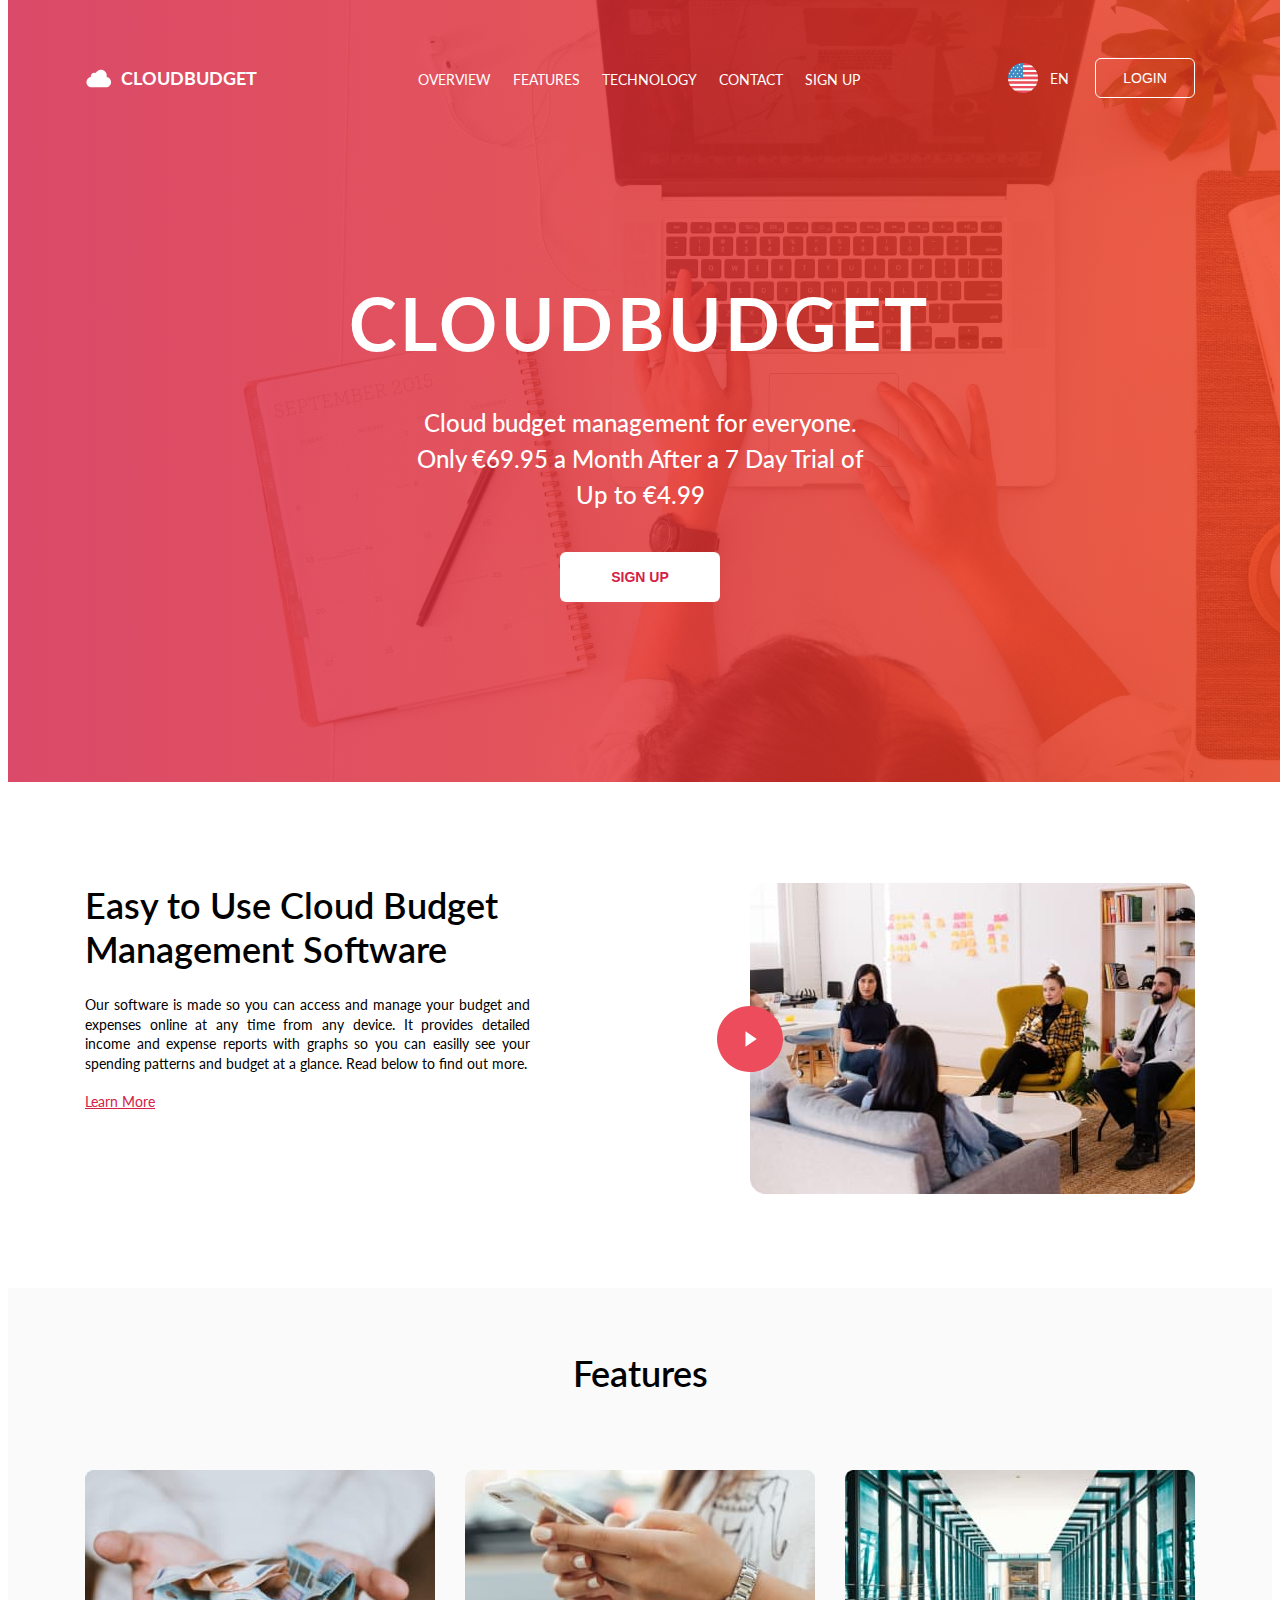
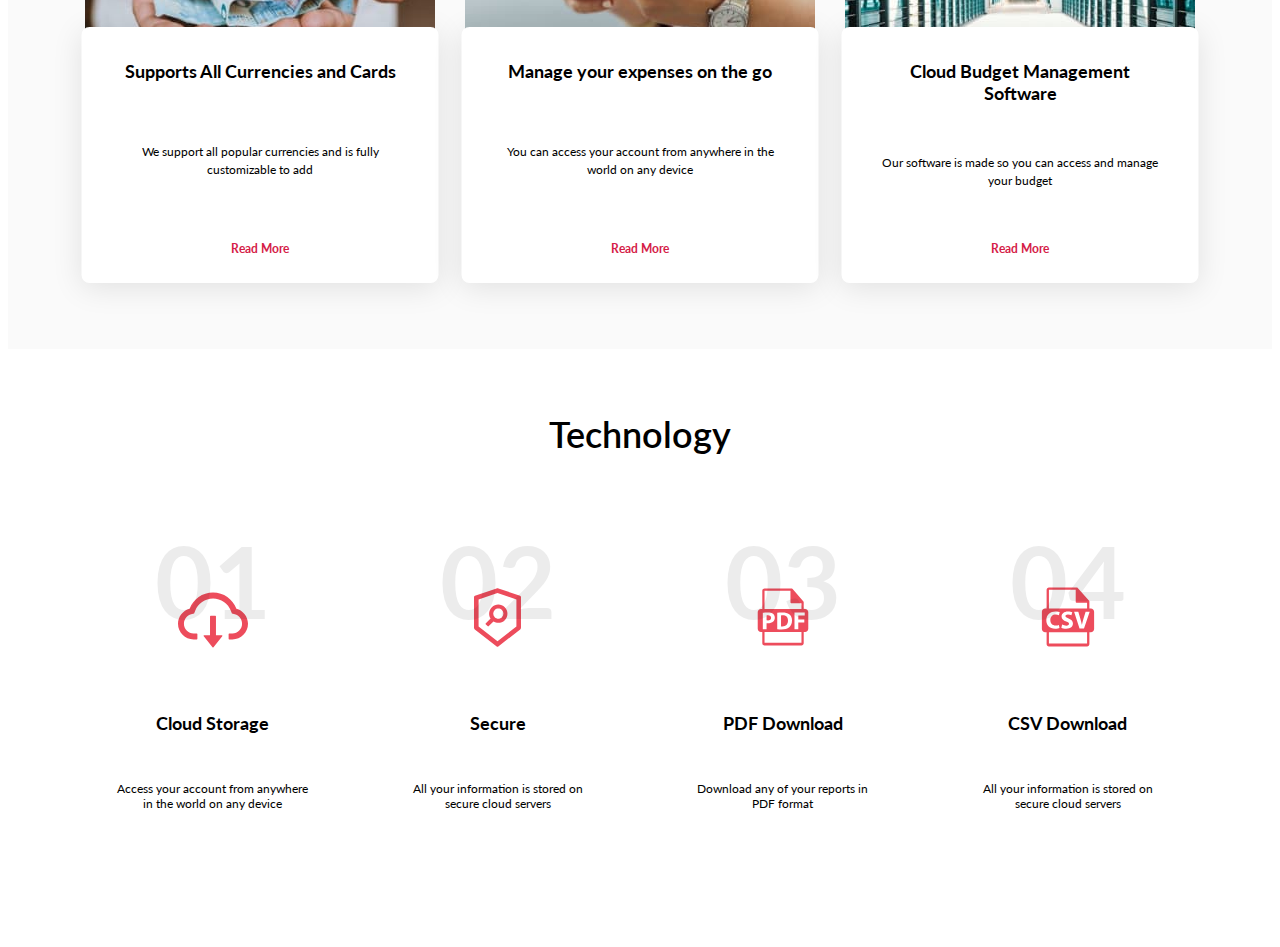
==== index.html @ c42471eb "Made a  mark up for the section "Technology"" ====
<!DOCTYPE html>
<html lang="en">
  <head>
    <meta charset="UTF-8" />
    <meta name="viewport" content="width=device-width, initial-scale=1.0" />
    <title>CloudBudget</title>
    <link
      rel="stylesheet"
      href="https://cdnjs.cloudflare.com/ajax/libs/modern-normalize/2.0.0/modern-normalize.min.css"
      integrity="sha512-4xo8blKMVCiXpTaLzQSLSw3KFOVPWhm/TRtuPVc4WG6kUgjH6J03IBuG7JZPkcWMxJ5huwaBpOpnwYElP/m6wg=="
      crossorigin="anonymous"
      referrerpolicy="no-referrer"
    />
    <link rel="preconnect" href="https://fonts.googleapis.com" />
    <link rel="preconnect" href="https://fonts.gstatic.com" crossorigin />
    <link
      href="https://fonts.googleapis.com/css2?family=Lato:wght@400;700&display=swap"
      rel="stylesheet"
    />
    <link rel="stylesheet" href="./main.css" />
  </head>
  <body>
    <header>
      <div class="container">
        <nav class="header-nav">
          <a class="header-logo" href="./index.html">
            <svg class="logo-icon">
              <use href="./img/icons.svg#icon-logo"></use>
            </svg>
            CloudBudget
          </a>
          <ul class="nav-list list">
            <li class="nav-item"><a class="nav-link" href="">overview </a></li>
            <li class="nav-item"><a class="nav-link" href="">features </a></li>
            <li class="nav-item"><a class="nav-link" href="">technology</a></li>
            <li class="nav-item"><a class="nav-link" href="">contact </a></li>
            <li class="nav-item"><a class="nav-link" href="">sign up </a></li>
          </ul>
        </nav>
        <div class="switch-lang">
          <svg class="switch-lang-icon">
            <use href="./img/icons.svg#icon-usa"></use>
          </svg>
          EN
        </div>
        <button class="login-btn" type="button">login</button>
      </div>
    </header>
    <main>
      <section class="hero">
        <div class="container">
          <h1 class="hero-title">CloudBudget</h1>
          <p class="hero-text">
            Cloud budget management for everyone. Only €69.95 a Month After a 7
            Day Trial of Up to €4.99
          </p>
          <button class="hero-btn" type="button">Sign Up</button>
        </div>
        <div class="bg-box"></div>
      </section>
      <section class="about">
        <div class="container">
          <div class="about-info-wrapper">
            <h2 class="section-title">
              Easy to Use Cloud Budget Management Software
            </h2>
            <p class="about-text">
              Our software is made so you can access and manage your budget and
              expenses online at any time from any device. It provides detailed
              income and expense reports with graphs so you can easilly see your
              spending patterns and budget at a glance. Read below to find out
              more.
            </p>
            <a class="about-link" href="">Learn More</a>
          </div>
          <span class="about-video-wrapper">
            <svg class="about-icon">
              <use href="./img/icons.svg#icon-play"></use>
            </svg>
            <img
              class="about-img"
              src="./img/about-bg.jpg"
              alt="Video about us"
            />
          </span>
        </div>
      </section>
      <section class="features">
        <div class="container">
          <h2 class="section-title">Features</h2>
          <ul class="features-list list">
            <li class="features-card-1">
              <div class="features-info">
                <h3 class="features-card-title">
                  Supports All Currencies and Cards
                </h3>
                <p class="features-card-text">
                  We support all popular currencies and is fully customizable to
                  add
                </p>
                <a class="features-card-link" href="">Read More</a>
              </div>
            </li>
            <li class="features-card-2">
              <div class="features-info">
                <h3 class="features-card-title">
                  Manage your expenses on the go
                </h3>
                <p class="features-card-text">
                  You can access your account from anywhere in the world on any
                  device
                </p>
                <a class="features-card-link" href="">Read More</a>
              </div>
            </li>
            <li class="features-card-3">
              <div class="features-info">
                <h3 class="features-card-title">
                  Cloud Budget Management Software
                </h3>
                <p class="features-card-text">
                  Our software is made so you can access and manage your budget
                </p>
                <a class="features-card-link" href="">Read More</a>
              </div>
            </li>
          </ul>
        </div>
      </section>
      <section class="technology">
        <div class="container">
          <h2 class="section-title">Technology</h2>
          <ul class="technology-list list">
            <li class="technology-card">
              <span class="technology-icon-box">
                <svg class="technology-icon-1">
                  <use href="./img/icons.svg#icon-download"></use>
                </svg>
              </span>
              <h3 class="technology-card-title">Cloud Storage</h3>
              <p class="technology-card-text">
                Access your account from anywhere in the world on any device
              </p>
              <p class="technology-card-bg-text">01</p>
            </li>
            <li class="technology-card">
              <span class="technology-icon-box">
                <svg class="technology-icon-2">
                  <use href="./img/icons.svg#icon-security"></use>
                </svg>
              </span>
              <h3 class="technology-card-title">Secure</h3>
              <p class="technology-card-text">
                All your information is stored on secure cloud servers
              </p>
              <p class="technology-card-bg-text">02</p>
            </li>
            <li class="technology-card">
              <span class="technology-icon-box">
                <svg class="technology-icon-3">
                  <use href="./img/icons.svg#icon-pdf"></use>
                </svg>
              </span>
              <h3 class="technology-card-title">PDF Download</h3>
              <p class="technology-card-text">
                Download any of your reports in PDF format
              </p>
              <p class="technology-card-bg-text">03</p>
            </li>
            <li class="technology-card">
              <span class="technology-icon-box">
                <svg class="technology-icon-4">
                  <use href="./img/icons.svg#icon-csv"></use>
                </svg>
              </span>
              <h3 class="technology-card-title">CSV Download</h3>
              <p class="technology-card-text">
                All your information is stored on secure cloud servers
              </p>
              <p class="technology-card-bg-text">04</p>
            </li>
          </ul>
        </div>
      </section>
    </main>
    <footer></footer>
  </body>
</html>
---- main.css ----
body {
    font-family: 'Lato', sans-serif;
    background-color: var(--white);
}

:root{
    --white: #fff;
    --black: #000;
    --orange: #EE3D1B;
    --pink: #D52047;
}
h1,h2,h3,h4,h5,h6,p{
    margin: 0;
    padding: 0;
}

img{
    display: block;
}

button{
    cursor: pointer;
}

.list{
    margin: 0;
    padding: 0;
    list-style: none;
}

.container{
    width: 1110px;
    margin: 0 auto;
}

.section-title{
    color: var(--black);
    font-size: 36px;
    font-weight: 600;
    line-height: normal;
}

/* HEADER */
header{
    padding: 50px 0;
    background-color: transparent;
}

header .container{
    display: flex;
    align-items: center;
} 

.header-nav{
    display: flex;
    align-items: center;
    margin-right: 113px;
    width: 100%;
}

.header-logo{
    display: flex;
    align-items: center;
    gap: 7px;
    color: var(--white);
    font-size: 18px;
    font-weight: 700;
    line-height: normal;
    text-transform: uppercase;
    text-decoration: none;
    margin-right: 161px;
}

.logo-icon{
    width: 29px;
    height: 29px;
}

.nav-list{
    display: flex;
    gap: 22px;
}

.nav-link{
    color: var(--white);
    font-size: 14px;
    line-height: normal;
    text-transform: uppercase;
    text-decoration: none;
}

.switch-lang{
    display: flex;
    align-items: center;
    gap: 11px;
    margin-right: 26px;
    color: var(--white);
    font-size: 14px;
    text-transform: uppercase;
}

.switch-lang-icon{
    width: 32px;
    height: 32px;
}

.login-btn{
    min-width: 100px;
    height: 40px;
    background-color: transparent;
    border-radius: 6px;
    border: 1px solid var(--white);
    outline: none;

    color: var(--white);
    text-align: center;
    font-size: 14px;
    text-transform: uppercase;
}

/* HERO */

.hero{
    padding: 132px 0 187px;
    color: var(--white);
    text-align: center;
}

.bg-box{
    position: absolute;
    top: 0;
    z-index: -1;
    width: 100%;
    height: 782px;
    background-image:linear-gradient(90deg, rgba(213, 32, 71, 0.80) 0%, rgba(238, 61, 27, 0.80) 100%), url("./img/hero-bg.jpg");
    background-size: cover;
    background-repeat: no-repeat;  
    background-position: left; 
}

.hero .container{
    display: flex;
    flex-direction: column;
    align-items: center;
    gap: 39px;
}

.hero-title{
    font-size: 72px;
    font-style: normal;
    font-weight: 700;
    line-height: normal;
    letter-spacing: 0.054em;
    text-transform: uppercase;
}

.hero-text{
    font-size: 24px;
    font-weight: 500;
    line-height: 150%;
    max-width: 450px;
}

.hero-btn{
    width: 160px;
    height: 50px;
    background-color: var(--white);
    border: 1px solid transparent;
    border-radius: 6px;

    color: var(--pink);
    font-size: 14px;
    font-weight: 600;
    line-height: normal;
    text-transform: uppercase;
}
/* HERO */

/* ABOUT US */
.about{
    padding: 94px 0;
}

.about .container{
    display: flex;
    gap: 125px;
}

.about .section-title{
    margin-bottom: 24px;
}

.about-text{
    color: #000;
    text-align: justify;
    font-size: 14px;
    line-height: 140%;
    max-width: 445px;
    margin-bottom: 18px;
}

.about-link{
    color: var(--pink);
    font-size: 14px;
    line-height: 140%;
}

.about-video-wrapper{
    position: relative;
}

.about-icon{
    position: absolute;
    top: 50%;
    transform: translate(-50%, -50%);
    width: 66px;
    height: 66px;
}

.about-img{
    border-radius: 15px;
    width: 445px;
    height: 311px;
}
/* ABOUT US */

/* FEATURES */
.features{
    padding: 63px 0 229px;
    background-color: #FAFAFA;
    text-align: center;
    color: var(--black);
}

.features .section-title{
    margin-bottom: 75px;
}

.features-list{
    display: flex;
    justify-content: space-between;
    gap: 30px;
}

.features-list li{
    position: relative;
    width: 350px;
    height: 250px;
    border-radius: 8px;
    background-repeat: no-repeat;
    background-size: cover;
    background-position: center;
}

.features-card-1{
    background-image: url("./img/features-1.jpg");
}
.features-card-2 {
    background-image: url("./img/features-2.jpg");
}
.features-card-3 {
    background-image: url("./img/features-3.jpg");
}

.features-info{
    position: absolute;
    top: 157px;
    left: 50%;
    display: flex;
    flex-direction: column;
    justify-content: space-between;
    width: 293px;
    height: 198px;
    padding: 33px 32px 25px;

    transform: translateX(-50%);
    border-radius: 8px;
    background-color: #FFF;
    box-shadow: 0px 5px 30px 0px rgba(0, 0, 0, 0.10);
}

.features-card-title{
    font-size: 18px;
    font-weight: 700;
    line-height: normal;
}

.features-card-text{
    font-size: 12px;
    line-height: 150%;
}

.features-card-link{
    color: var(--pink);
    font-size: 12px;
    font-weight: 700;
    line-height: 150%;
    text-decoration: none;
}
/* FEATURES */

/* TECHNOLOGY */
.technology{
    padding: 63px 0 104px;
    text-align: center;
    color: var(--black);
}

.technology .section-title{
    margin-bottom: 64px;
}

.technology-list{
    display: flex;
    justify-content: space-between;
    gap: 30px;
}

.technology-card{
    position: relative;
    display: flex;
    flex-direction: column;
    justify-content: space-between;
    align-items: center;
    width: 255px;
    height: 226px;
    padding: 65px 0 24px;
}

.technology-icon-box{
    position: relative;
    width: 80px;
    height: 80px;
}

.technology-icon-1{
    position: absolute;
    top: -5px;
    left: 50%;
    transform: translateX(-50%);
    width: 80px;
    height: 80px;
}

.technology-icon-2 {
    width: 65px;
    height: 65px;
}
.technology-icon-3 {
    position: absolute;
    top: -5px;
    left: 50%;
    transform: translateX(-50%);
    width: 74px;
    height: 74px;
}

.technology-icon-4 {
    width: 60px;
    height: 65px;
}

.technology-card-title{
    font-size: 18px;
    font-weight: 700;
    line-height: normal;
}

.technology-card-text{
    font-size: 12px;
    line-height: normal;
    max-width: 191px;
}

.technology-card-bg-text{
    position: absolute;
    top: 0;
    color: rgba(16, 16, 16, 0.08);
    font-size: 100px;
    font-weight: 700;
    line-height: normal;
}
/* TECHNOLOGY */
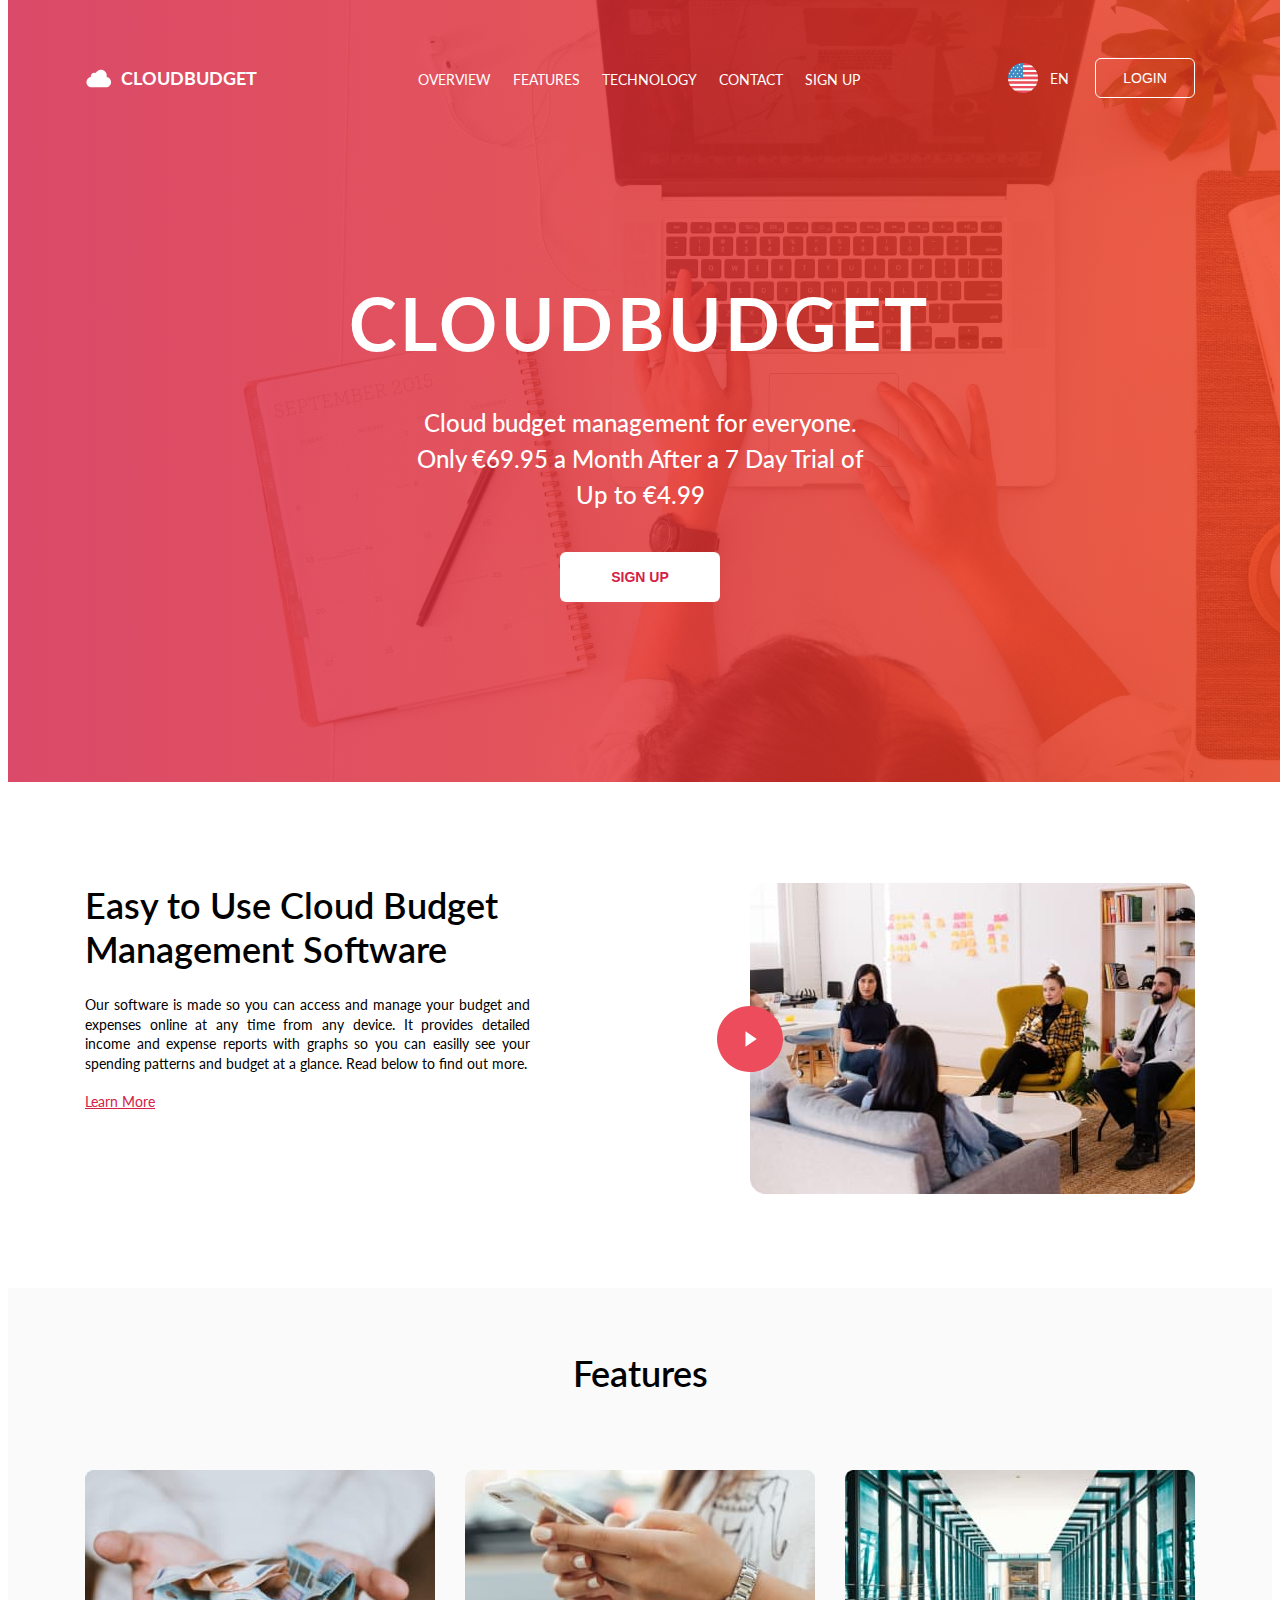
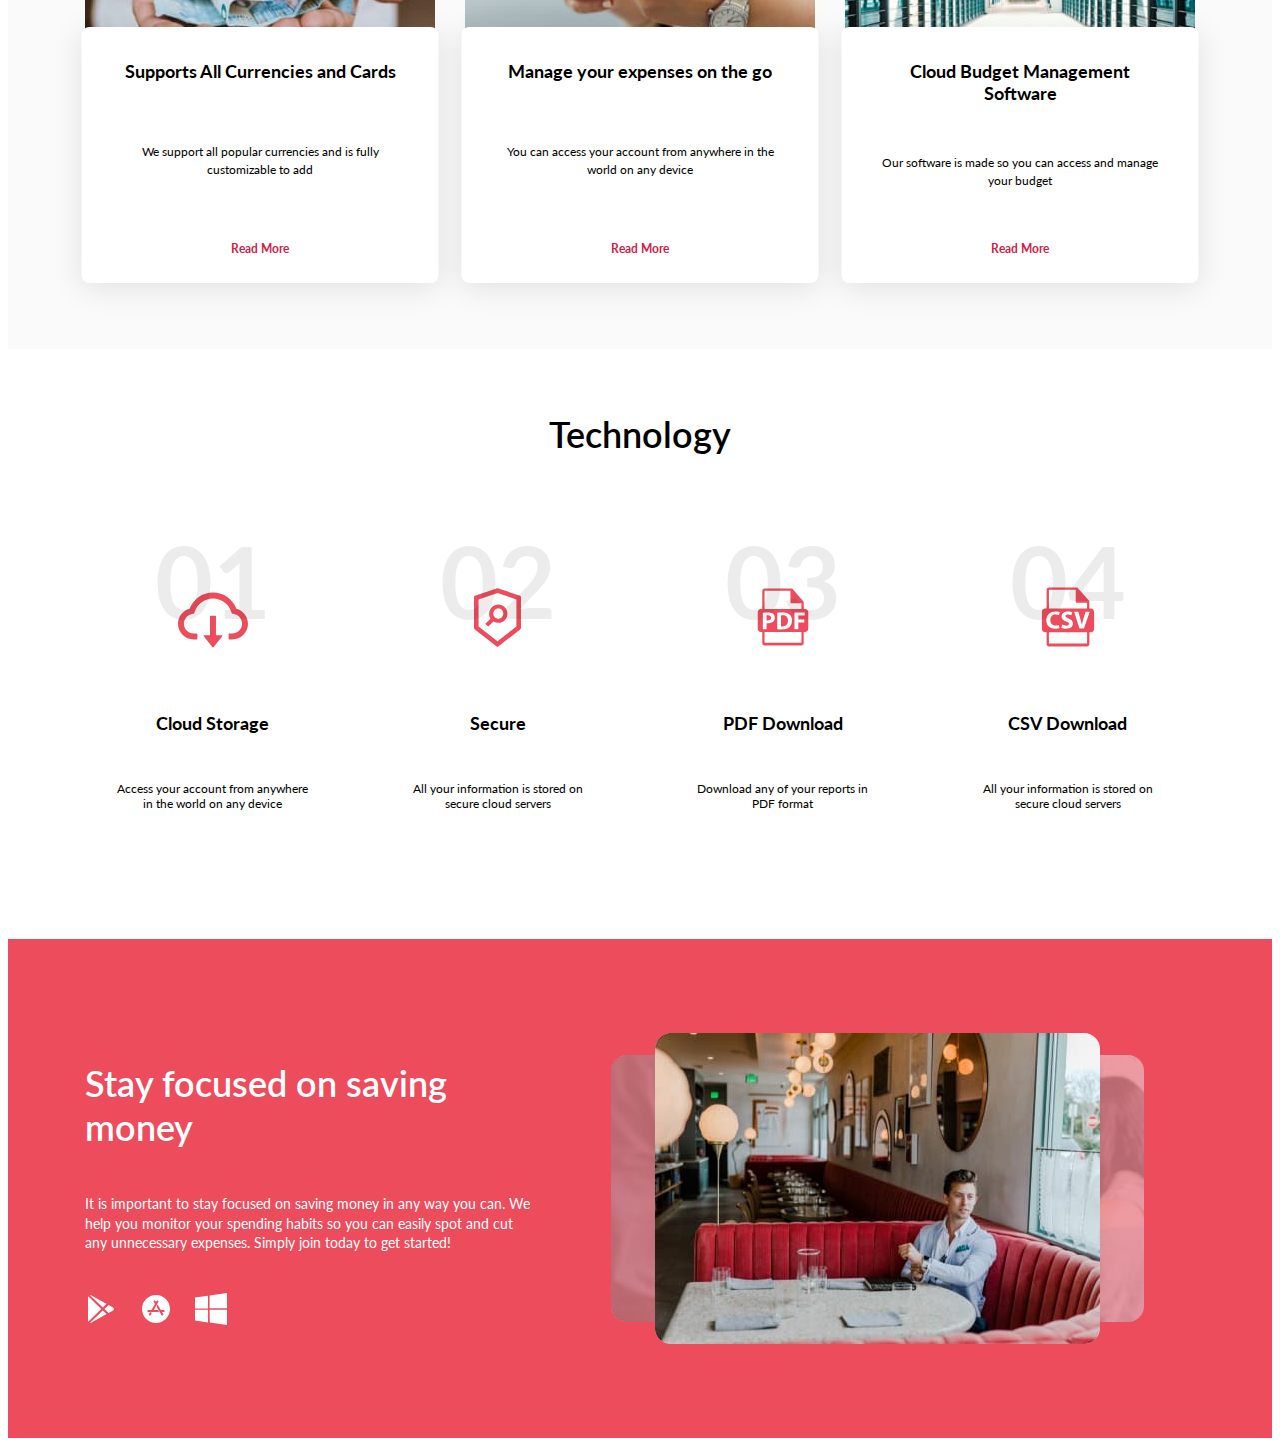
==== commit 90f4fdbf: "Made a mark up for the section "App"" ====
--- a/index.html
+++ b/index.html
@@ -182,6 +182,48 @@
           </ul>
         </div>
       </section>
+      <section class="app">
+        <div class="container">
+          <div class="app-info">
+            <h2 class="section-title">Stay focused on saving money</h2>
+            <p class="app-text">
+              It is important to stay focused on saving money in any way you
+              can. We help you monitor your spending habits so you can easily
+              spot and cut any unnecessary expenses. Simply join today to get
+              started!
+            </p>
+            <ul class="app-list list">
+              <li>
+                <a href="">
+                  <svg class="app-icon">
+                    <use href="./img/icons.svg#icon-playstore"></use>
+                  </svg>
+                </a>
+              </li>
+              <li>
+                <a href="">
+                  <svg class="app-icon">
+                    <use href="./img/icons.svg#icon-appstore"></use>
+                  </svg>
+                </a>
+              </li>
+              <li>
+                <a href="">
+                  <svg class="app-icon">
+                    <use href="./img/icons.svg#icon-windows"></use>
+                  </svg>
+                </a>
+              </li>
+            </ul>
+          </div>
+          <div class="app-imgs-box">
+            <img class="app-img-left" src="./img/focused-left.jpg" alt="" />
+            <img class="app-img-main" src="./img/focused-main.jpg" alt="" />
+            <img class="app-img-right" src="./img/focused-right.jpg" alt="" />
+            <span class="app-bg-color"></span>
+          </div>
+        </div>
+      </section>
     </main>
     <footer></footer>
   </body>
--- a/main.css
+++ b/main.css
@@ -34,7 +34,7 @@
 }
 
 .section-title{
-    color: var(--black);
+    color: inherit;
     font-size: 36px;
     font-weight: 600;
     line-height: normal;
@@ -380,4 +380,72 @@
     font-weight: 700;
     line-height: normal;
 }
-/* TECHNOLOGY */+/* TECHNOLOGY */
+
+/* APP */
+.app{
+    padding: 94px 0;
+    background-color: #ed4c5c;
+    color: var(--white);
+}
+
+.app .container{
+    display: flex;
+    gap: 81px;
+}
+
+.app-info{
+    padding: 28px 0 16px;
+    max-width: 445px;
+}
+
+.app-text{
+    font-size: 14px;
+    line-height: 140%;
+    margin: 45px 0 40px;
+}
+
+.app-list{
+    display: flex;
+    gap: 23px;
+}
+
+.app-icon{
+    width: 32px;
+    height: 32px;
+}
+
+.app-imgs-box{
+    position: relative;
+    display: grid;
+    place-items: center;
+    min-width: 533px;
+    height: 311px;
+}
+
+.app-imgs-box img{
+    border-radius: 16px;
+}
+
+.app-img-main{
+    z-index: 2;
+}
+
+.app-img-right{
+    position: absolute;
+    right: 0;
+}
+
+.app-img-left{
+    position: absolute;
+    left: 0;
+}
+
+.app-bg-color{
+    position: absolute;
+    width: 100%;
+    height: 100%;
+    background-color: rgba(237, 76, 92, 0.5);
+    z-index: 1;
+}
+/* APP */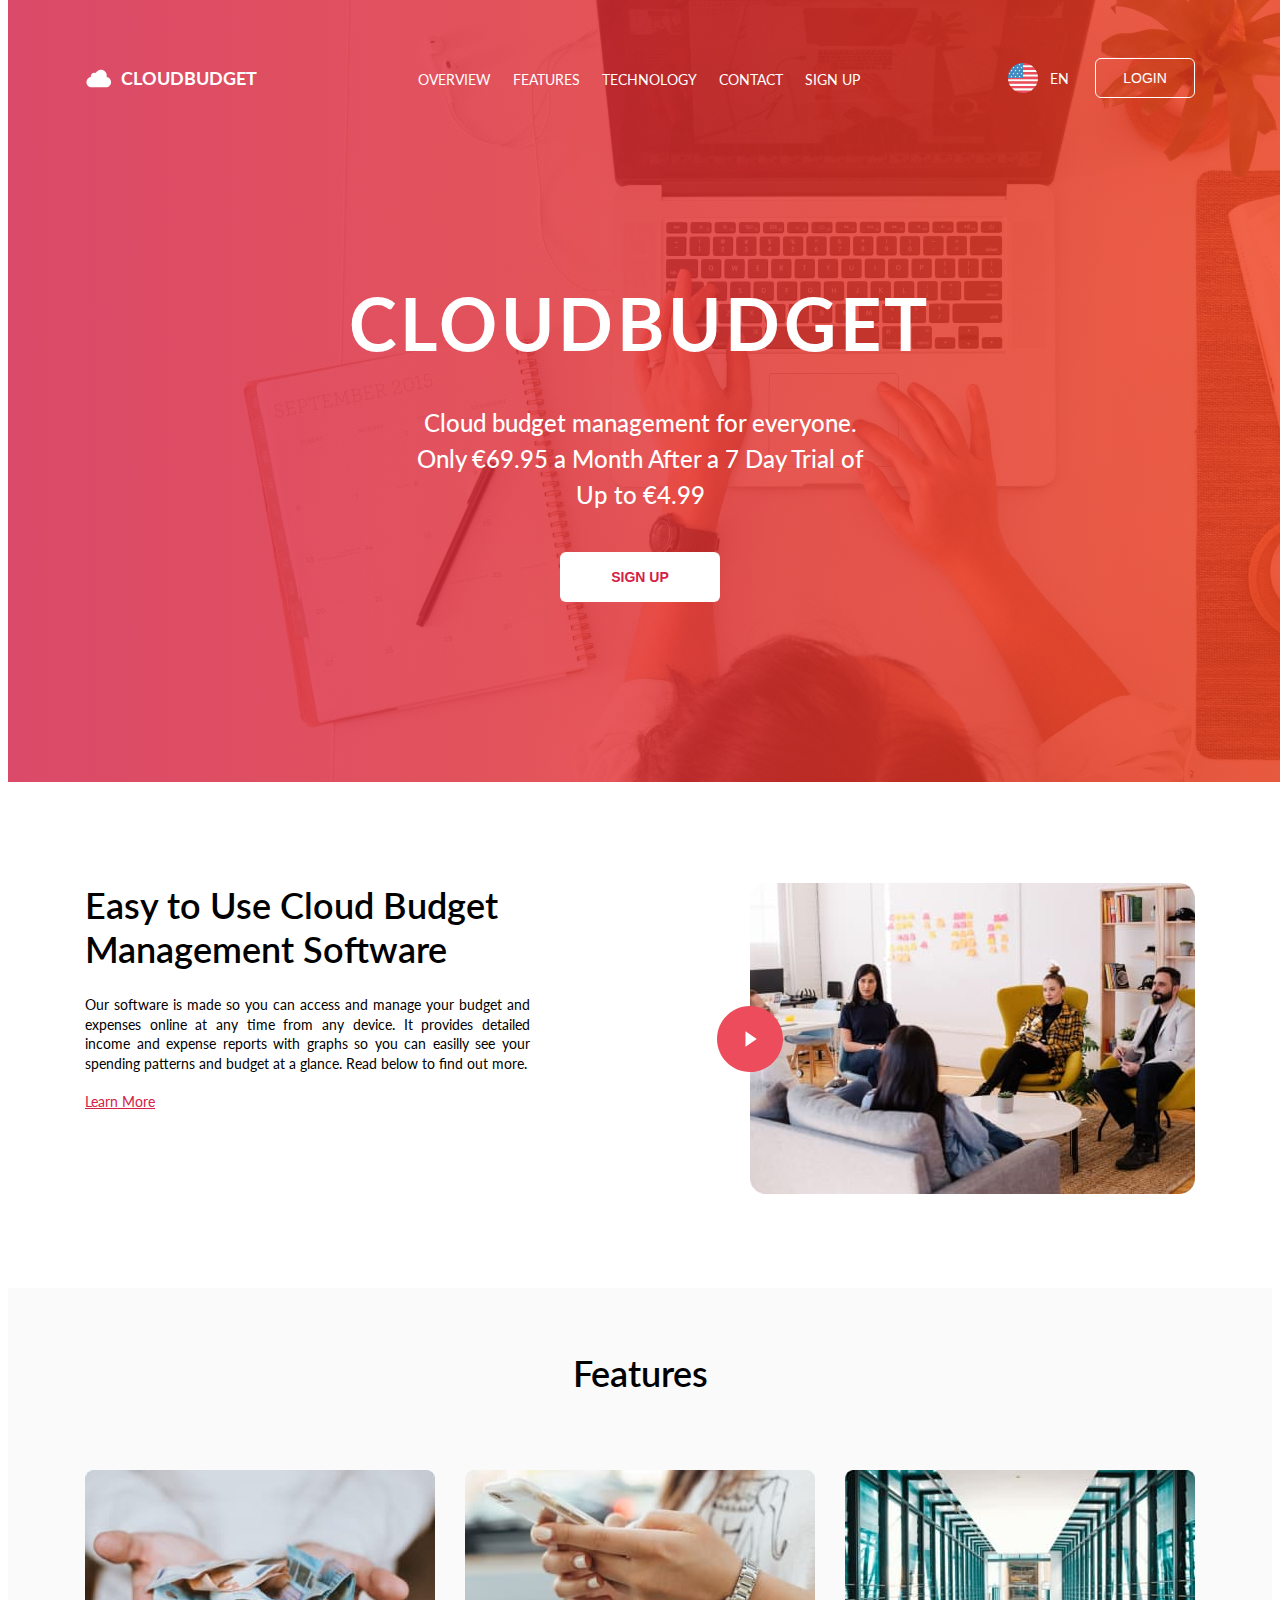
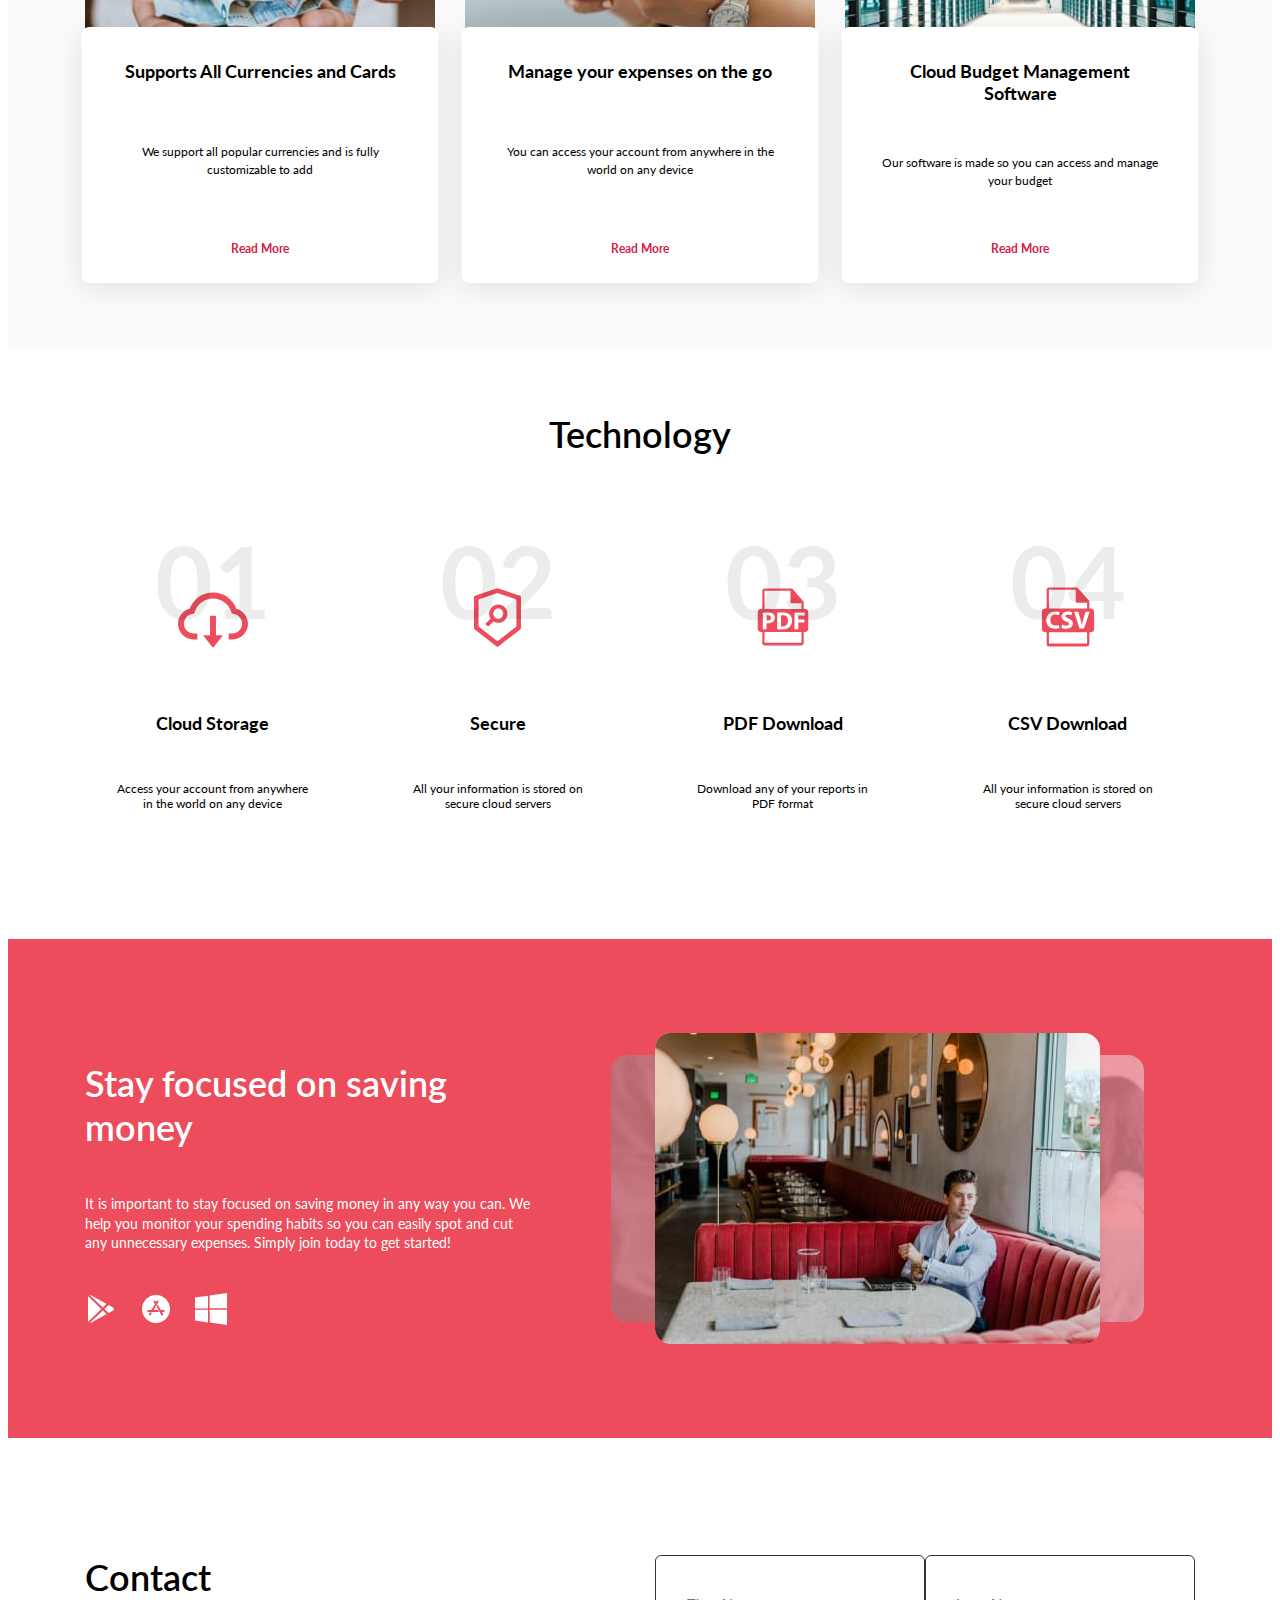
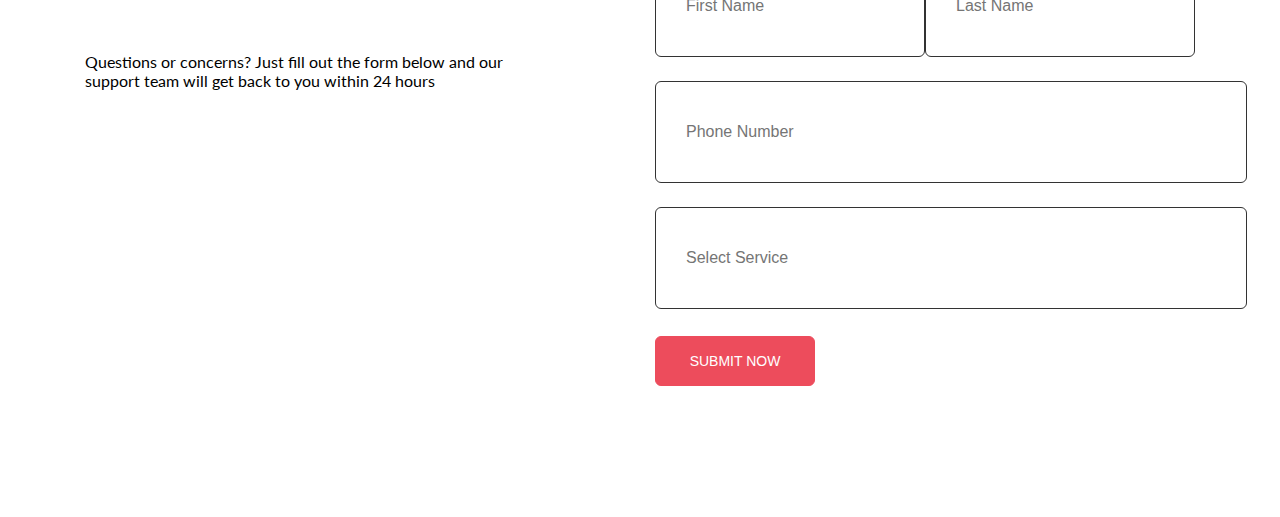
==== commit 27ab420d: "Made a mark up for the section "Contact us"" ====
--- a/index.html
+++ b/index.html
@@ -224,6 +224,46 @@
           </div>
         </div>
       </section>
+      <section class="contact">
+        <div class="container">
+          <div class="contact-wrapper">
+            <h2 class="section-title">Contact</h2>
+            <p class="contact-text">
+              Questions or concerns? Just fill out the form below and our
+              support team will get back to you within 24 hours
+            </p>
+          </div>
+          <form class="contact-form" action="">
+            <div class="form-full-name">
+              <input
+                class="form-first-name"
+                type="text"
+                name="user_first_name"
+                placeholder="First Name"
+              />
+              <input
+                class="form-last-name"
+                type="text"
+                name="user_last_name"
+                placeholder="Last Name"
+              />
+            </div>
+            <input
+              class="form-tel"
+              type="tel"
+              name="user_tel"
+              placeholder="Phone Number"
+            />
+            <input
+              class="form-service"
+              type="text"
+              name="user_service"
+              placeholder="Select Service"
+            />
+            <button class="form-btn" type="submit">submit now</button>
+          </form>
+        </div>
+      </section>
     </main>
     <footer></footer>
   </body>
--- a/main.css
+++ b/main.css
@@ -8,6 +8,7 @@
     --black: #000;
     --orange: #EE3D1B;
     --pink: #D52047;
+    --light-pink: #ED4C5C;
 }
 h1,h2,h3,h4,h5,h6,p{
     margin: 0;
@@ -385,7 +386,7 @@
 /* APP */
 .app{
     padding: 94px 0;
-    background-color: #ed4c5c;
+    background-color: var(--light-pink);
     color: var(--white);
 }
 
@@ -448,4 +449,72 @@
     background-color: rgba(237, 76, 92, 0.5);
     z-index: 1;
 }
-/* APP */+/* APP */
+
+/* CONTACT */
+.contact{
+    padding: 117px 0 123px;
+}
+
+.contact .container{
+    display: flex;
+    justify-content: space-between;
+}
+
+.contact .section-title{
+    margin-bottom: 53px;
+}
+
+.contact-wrapper{
+    max-width: 445px;
+}
+
+.contact-form{
+    width: 540px;
+}
+
+.contact-form input{
+    padding: 20px 20px 20px 30px;
+    border-radius: 6px;
+    border: 1px solid #333;
+    outline: none;
+
+    color: rgba(19, 39, 67, 0.90);
+    font-size: 16px;
+    line-height: normal;
+}
+
+.form-full-name{
+    display: flex;
+    justify-content: space-between;
+    margin-bottom: 24px;
+}
+
+.form-first-name, .form-last-name{
+    width: 255px;
+    height: 60px;
+}
+
+.form-tel, .form-service{
+    width: 100%;
+    height: 60px;
+    margin-bottom: 24px;
+}
+
+.form-service{
+    margin-bottom: 27px;
+}
+
+.form-btn{
+    width: 160px;
+    height: 50px;
+    border-radius: 6px;
+    border: 1.5px solid var(--light-pink);
+    background: var(--light-pink);
+
+    color: var(--white);
+    font-size: 14px;
+    line-height: normal;
+    text-transform: uppercase;
+}
+/* CONTACT */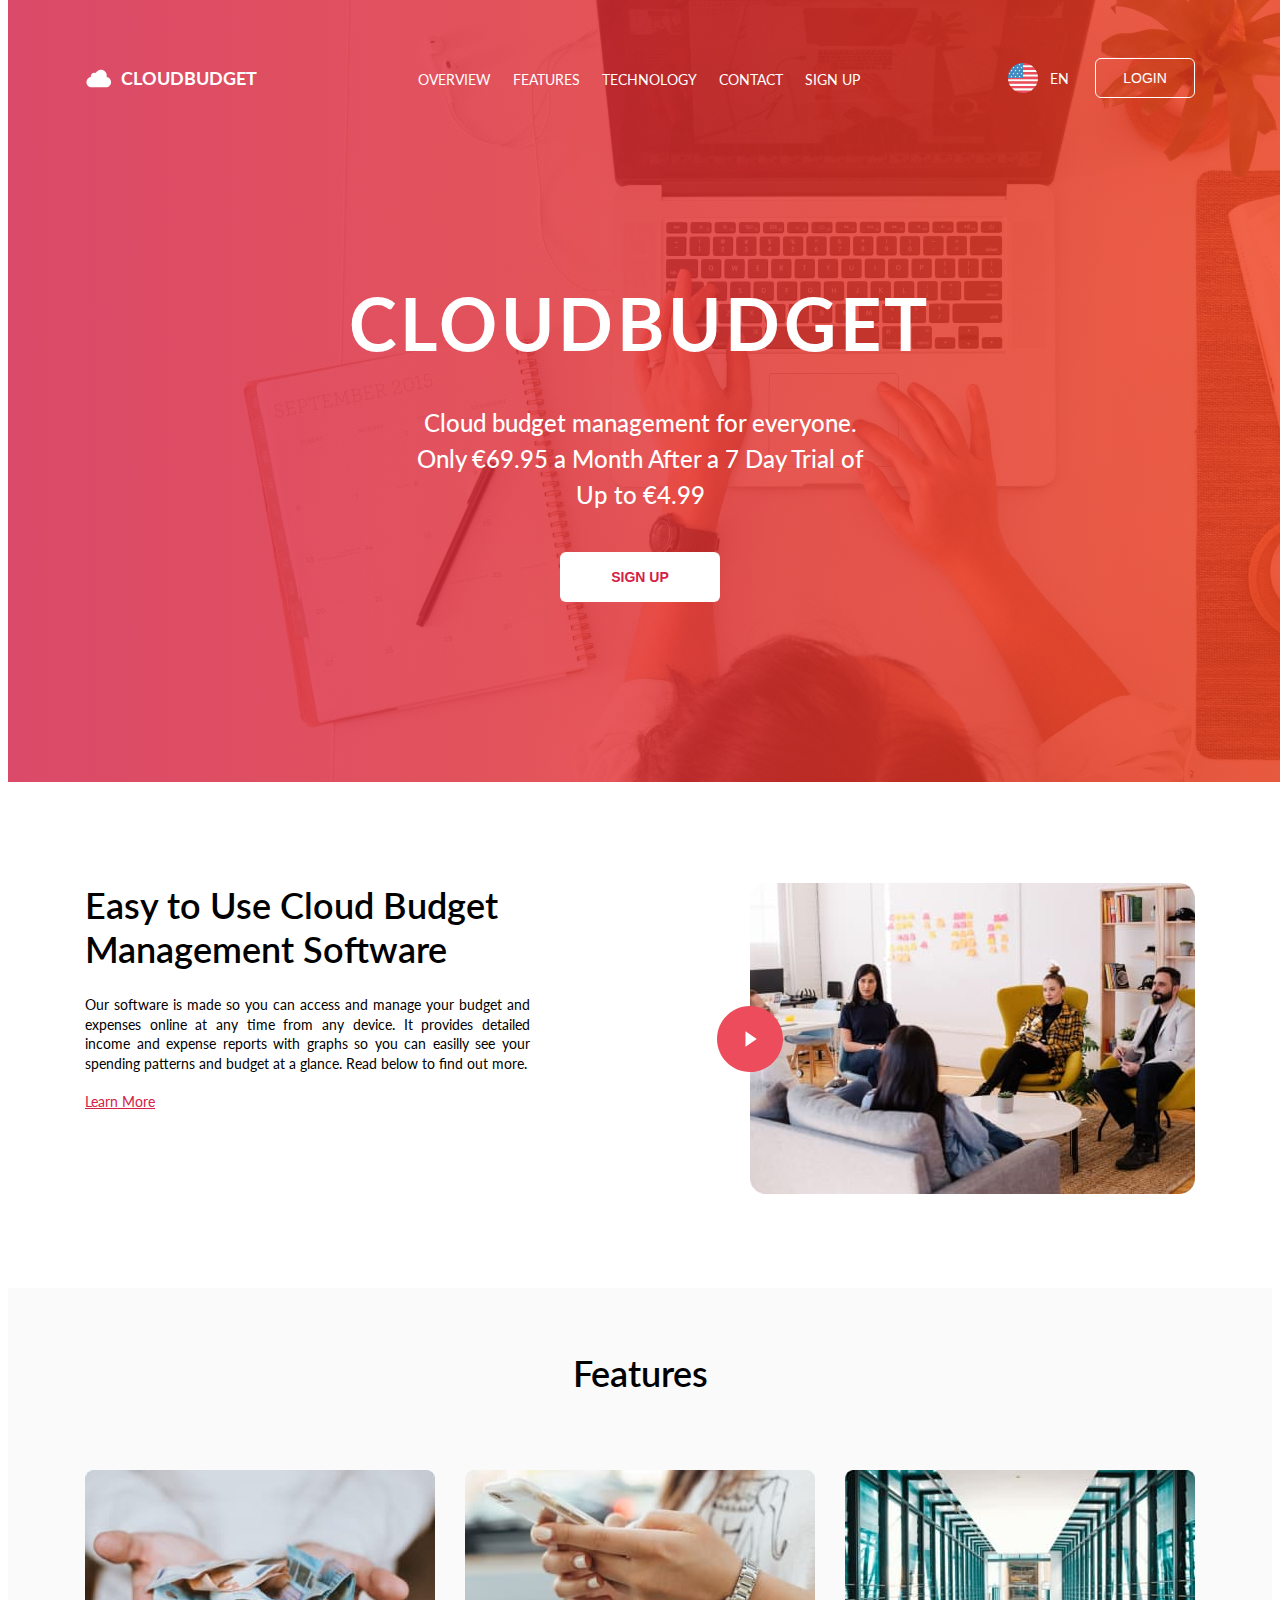
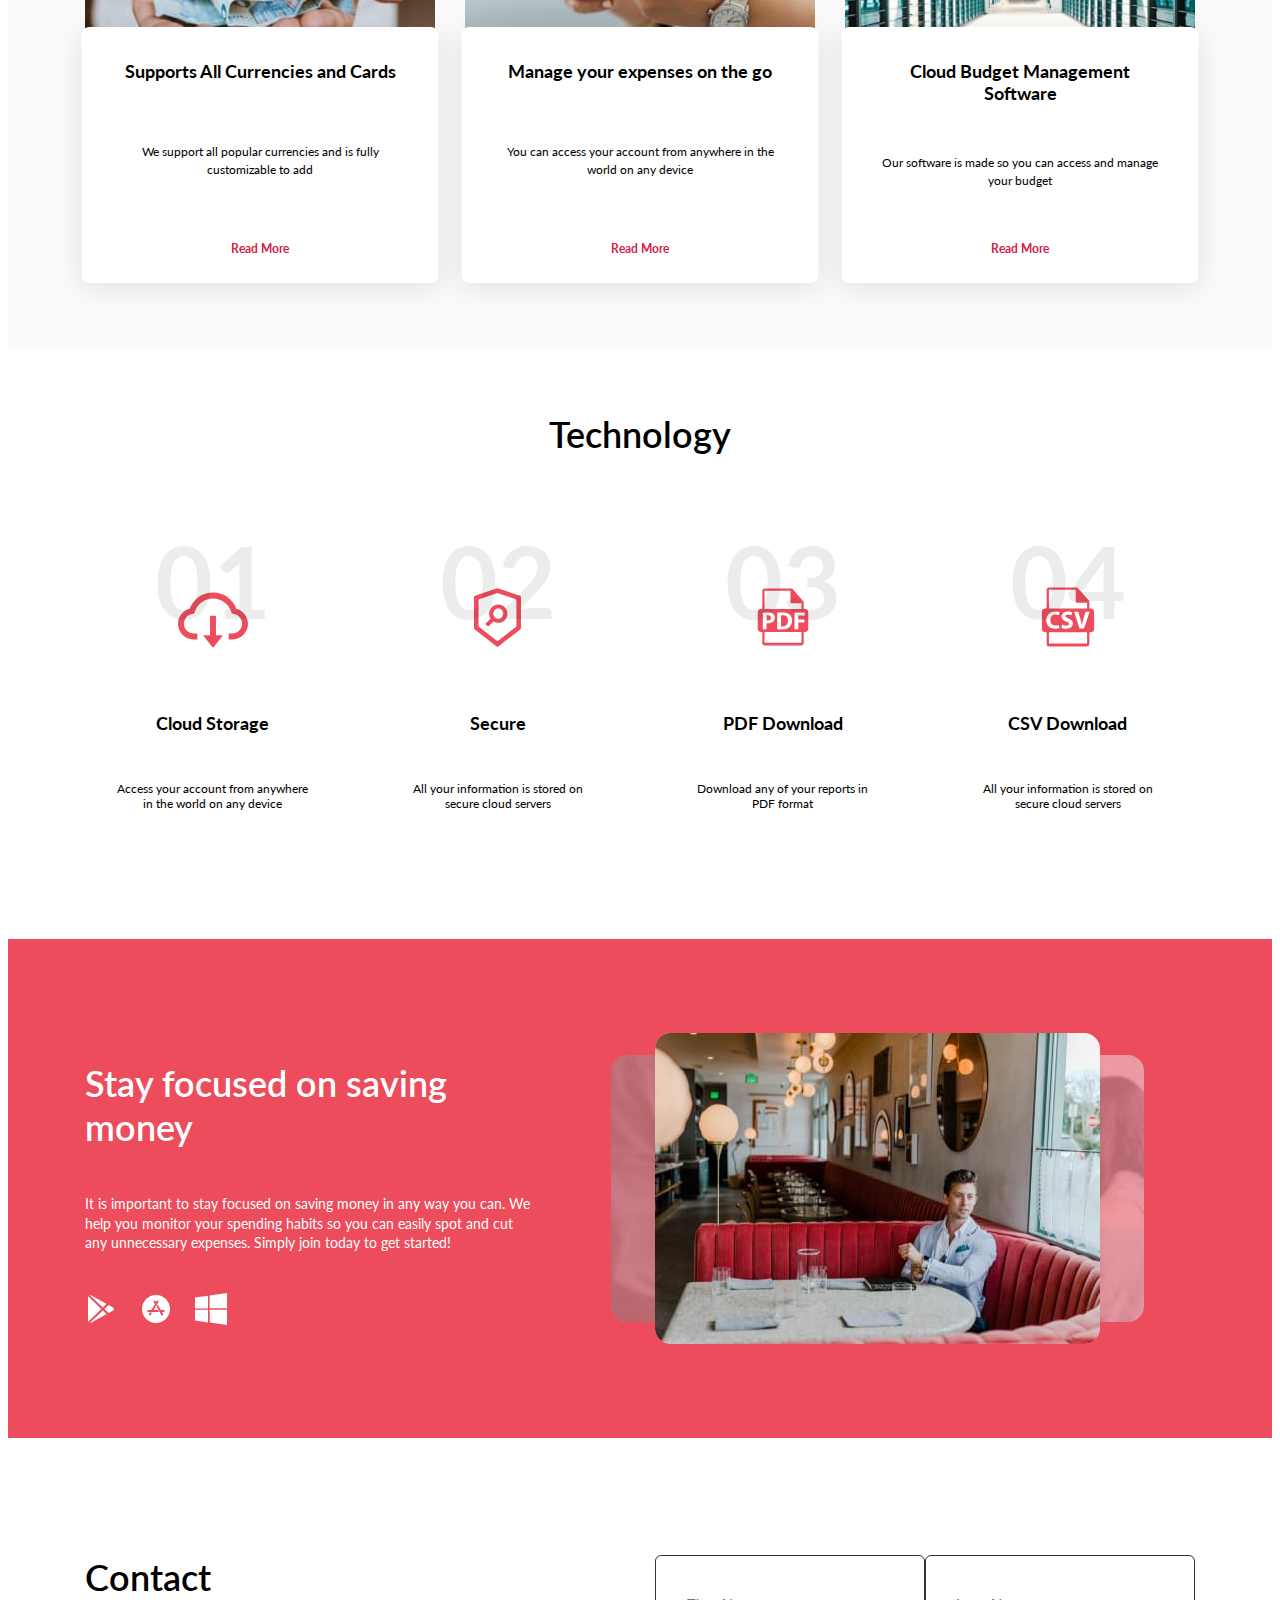
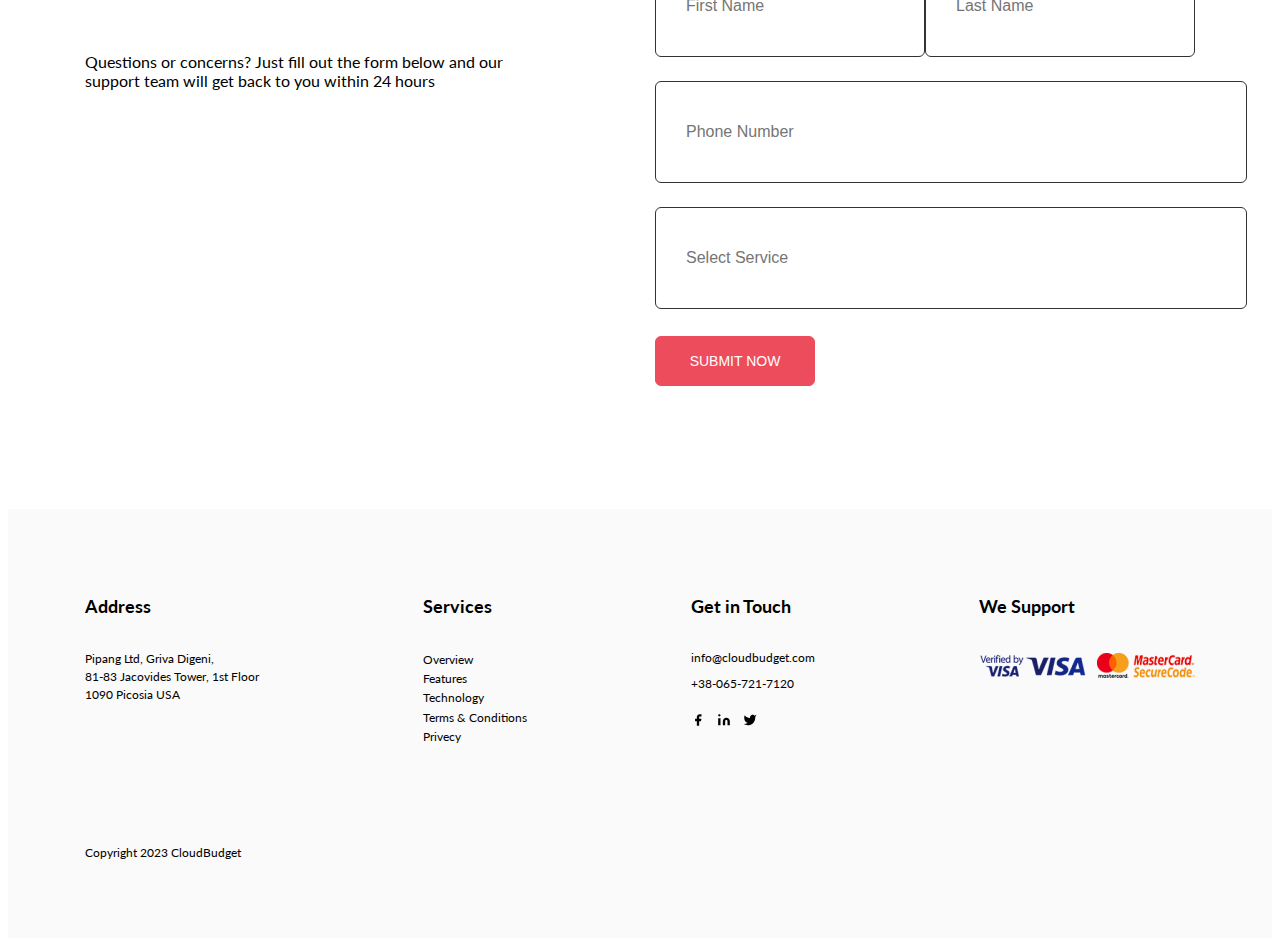
==== commit 9ee4c901: "Made a mark up for the footer" ====
--- a/index.html
+++ b/index.html
@@ -265,6 +265,79 @@
         </div>
       </section>
     </main>
-    <footer></footer>
+    <footer>
+      <div class="container">
+        <div class="footer-address">
+          <h3 class="footer-address-title">Address</h3>
+          <a class="footer-address-link" href="">
+            Pipang Ltd, Griva Digeni,<br />
+            81-83 Jacovides Tower, 1st Floor 1090 Picosia USA
+          </a>
+        </div>
+        <div class="footer-services">
+          <h3 class="footer-srvices-title">Services</h3>
+          <ul class="footer-services-list list">
+            <li class="footer-services-item">
+              <a class="footer-services-link" href="#">Overview </a>
+            </li>
+            <li class="footer-services-item">
+              <a class="footer-services-link" href="#">Features </a>
+            </li>
+            <li class="footer-services-item">
+              <a class="footer-services-link" href="#">Technology </a>
+            </li>
+            <li class="footer-services-item">
+              <a class="footer-services-link" href="#">Terms & Conditions</a>
+            </li>
+            <li class="footer-services-item">
+              <a class="footer-services-link" href="#">Privecy </a>
+            </li>
+          </ul>
+        </div>
+        <div class="footer-contact">
+          <h3 class="footer-contact-title">Get in Touch</h3>
+          <ul class="footer-contact-list list">
+            <li>
+              <a class="footer-contact-link" href="mailto:info@cloudbudget.com"
+                >info@cloudbudget.com</a
+              >
+            </li>
+            <li>
+              <a class="footer-contact-link" href="tel:+380657217120">
+                +38-065-721-7120
+              </a>
+            </li>
+          </ul>
+          <ul class="footer-social-list list">
+            <li>
+              <a class="footer-social-link" href="">
+                <svg class="footer-social-icon">
+                  <use href="./img/icons.svg#icon-facebook"></use>
+                </svg>
+              </a>
+            </li>
+            <li>
+              <a class="footer-social-link" href="">
+                <svg class="footer-social-icon">
+                  <use href="./img/icons.svg#icon-linkedin"></use>
+                </svg>
+              </a>
+            </li>
+            <li>
+              <a class="footer-social-link" href="">
+                <svg class="footer-social-icon">
+                  <use href="./img/icons.svg#icon-twitter"></use>
+                </svg>
+              </a>
+            </li>
+          </ul>
+        </div>
+        <div class="support">
+          <h3 class="support-title">We Support</h3>
+          <a href="#"><img src="./img/payments.png" alt="Payments" /></a>
+        </div>
+        <p class="copyright">Copyright 2023 CloudBudget</p>
+      </div>
+    </footer>
   </body>
 </html>
--- a/main.css
+++ b/main.css
@@ -5,6 +5,7 @@
 
 :root{
     --white: #fff;
+    --cloud: #FAFAFA;
     --black: #000;
     --orange: #EE3D1B;
     --pink: #D52047;
@@ -228,7 +229,7 @@
 /* FEATURES */
 .features{
     padding: 63px 0 229px;
-    background-color: #FAFAFA;
+    background-color: var(--cloud);
     text-align: center;
     color: var(--black);
 }
@@ -509,7 +510,7 @@
     width: 160px;
     height: 50px;
     border-radius: 6px;
-    border: 1.5px solid var(--light-pink);
+    border: 1px solid var(--light-pink);
     background: var(--light-pink);
 
     color: var(--white);
@@ -517,4 +518,79 @@
     line-height: normal;
     text-transform: uppercase;
 }
-/* CONTACT */+/* CONTACT */
+
+/* FOOTER */
+footer{
+    position: relative;
+    padding: 86px 0 192px;
+    background-color: var(--cloud);
+    color: var(--black);
+}
+
+footer .container{
+    display: flex;
+    justify-content: space-between;
+}
+
+footer h3{
+    margin-bottom: 33px;
+    font-size: 18px;
+    font-weight: 700;
+    line-height: normal;
+}
+
+.footer-address-link{
+    display: block;
+    color: inherit;
+    font-size: 12px;
+    line-height: 1.5;
+    max-width: 174px;
+    text-decoration: none;
+}
+
+.footer-services-item {
+    font-size: 12px;
+    line-height: 1.6;
+    text-transform: capitalize;
+}
+
+.footer-services-link{
+    color: inherit;
+    text-decoration: none;
+}
+
+.footer-contact-list{
+    display: flex;
+    flex-direction: column;
+    gap: 11px;
+    line-height: 0;
+}
+
+.footer-contact-link{
+    color: inherit;
+    font-size: 12px;
+    line-height: normal;
+    text-decoration: none;
+}
+
+.footer-social-list{
+    display: flex;
+    gap: 12px;
+    margin-top: 20px;
+}
+
+.footer-social-icon{
+    width: 14px;
+    height: 14px;
+}
+
+.copyright{
+    position: absolute;
+    bottom: 78px;
+    font-size: 12px;
+    font-style: normal;
+    font-weight: 400;
+    line-height: normal;
+}
+/* FOOTER */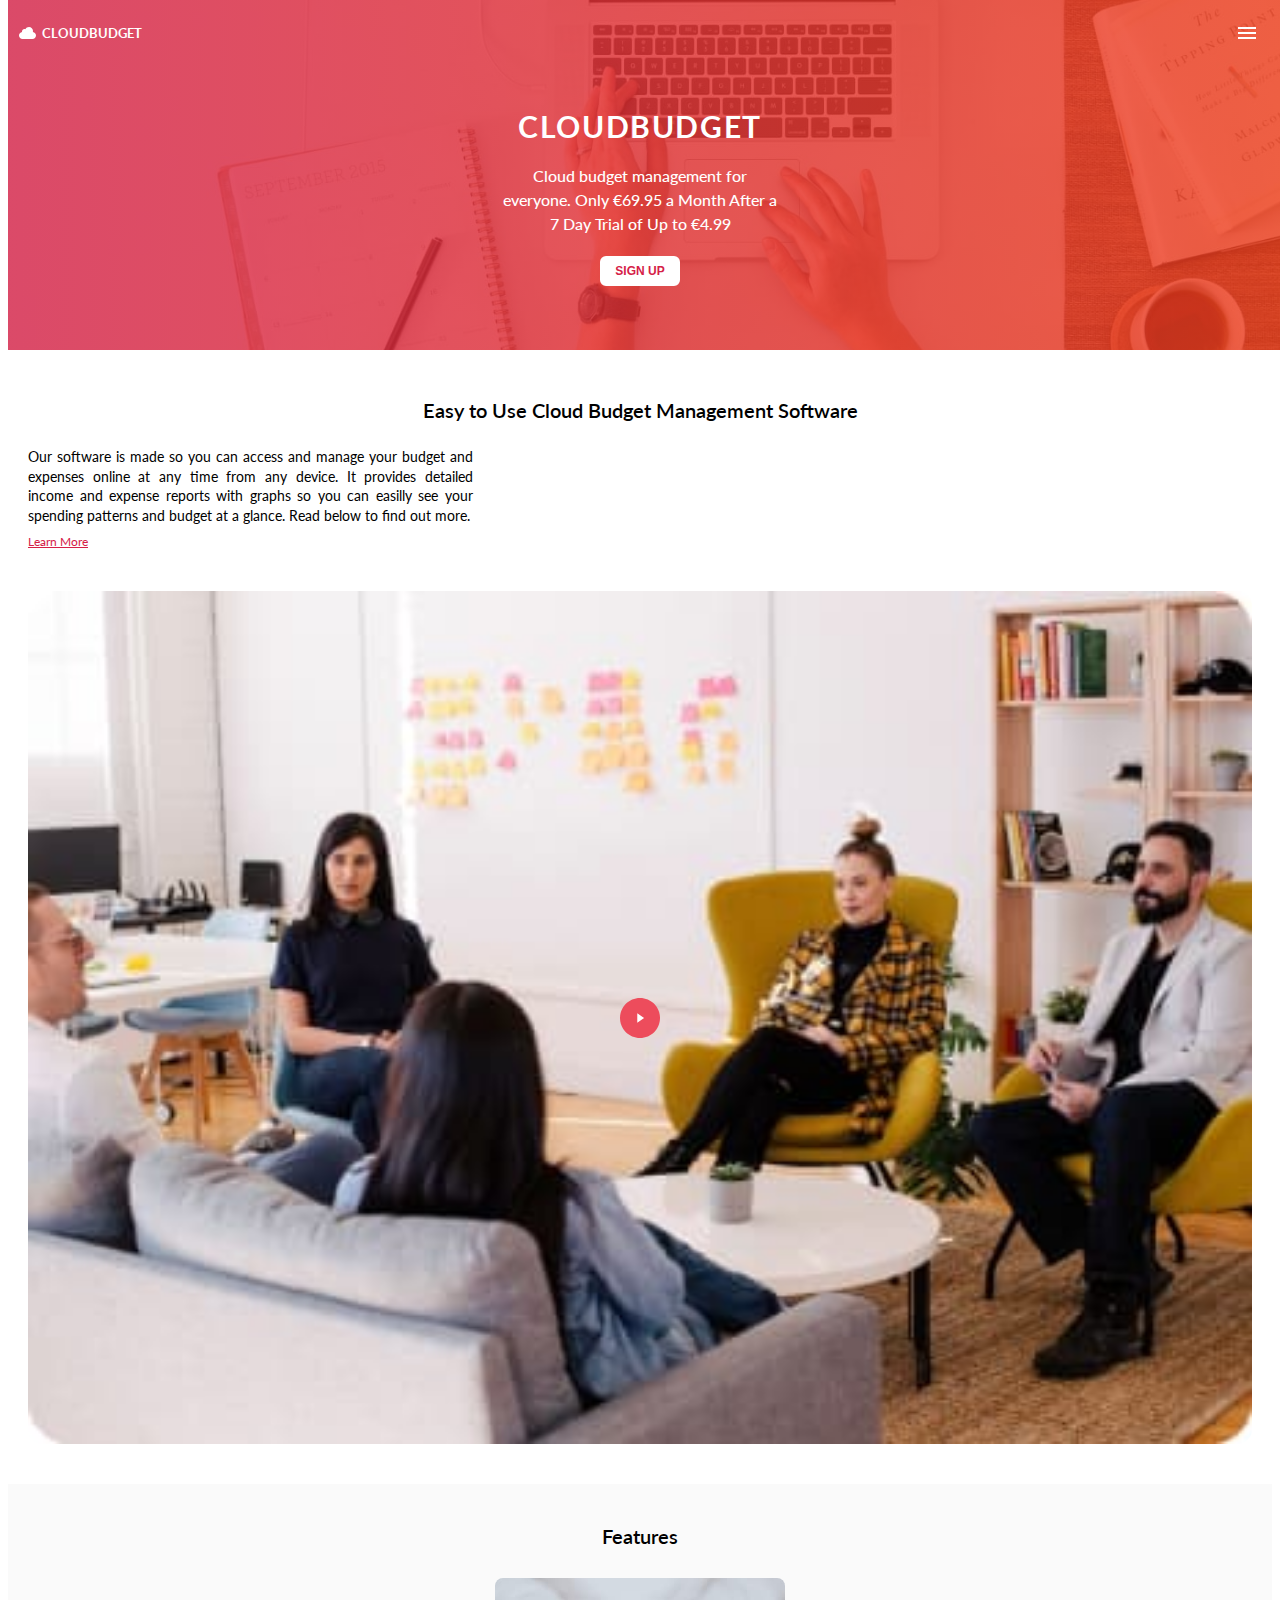
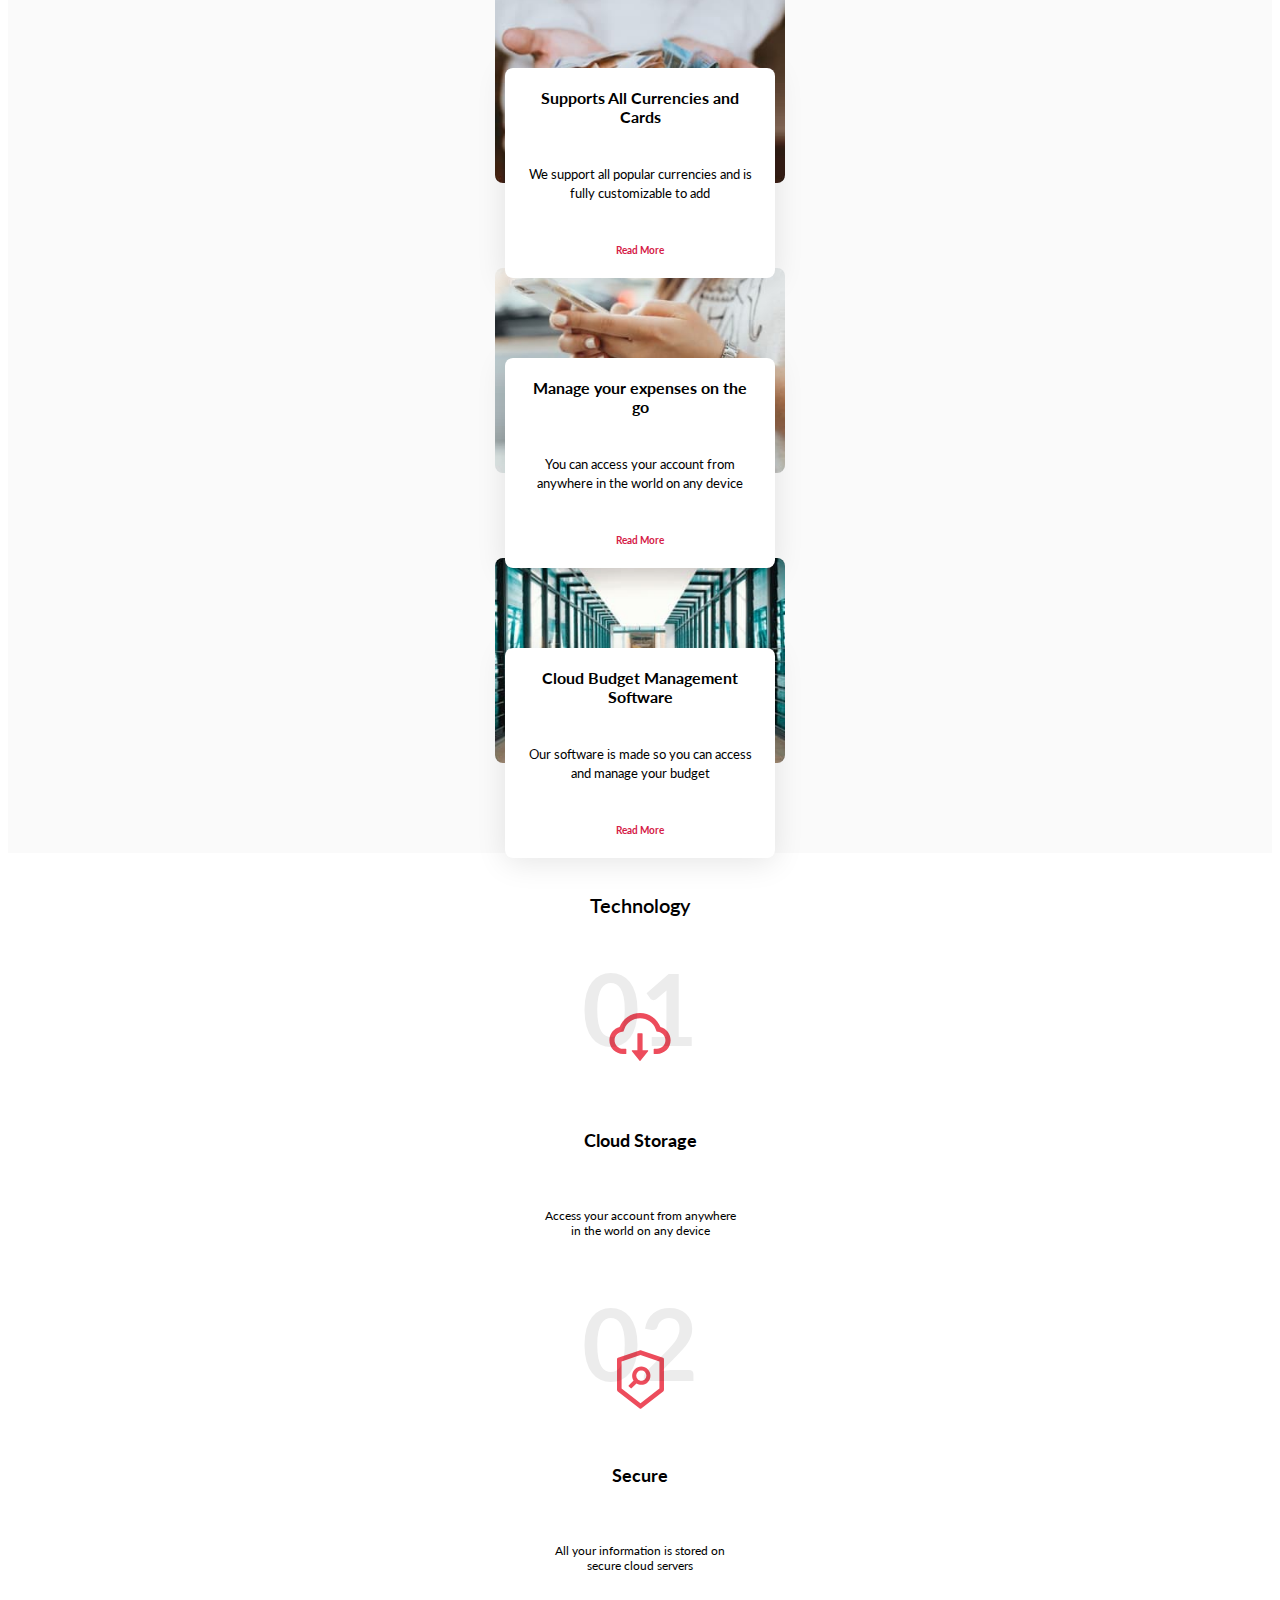
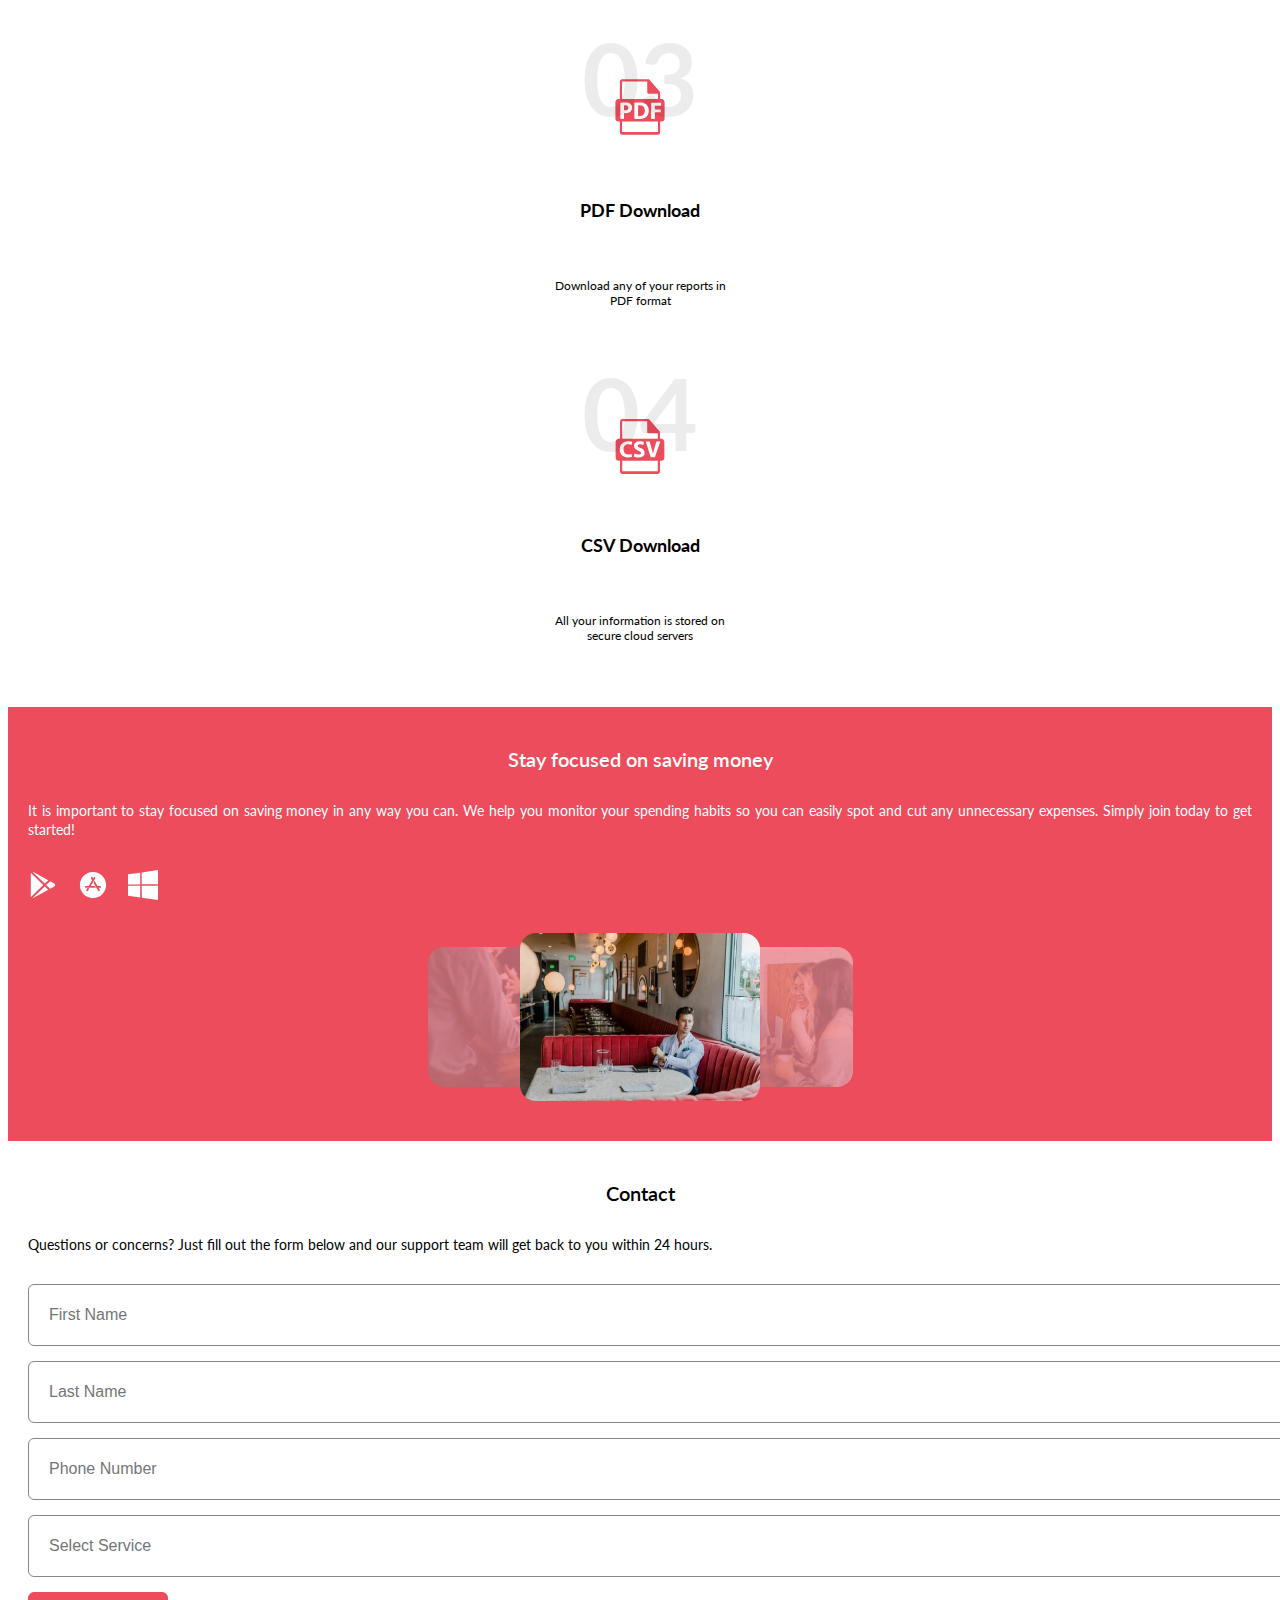
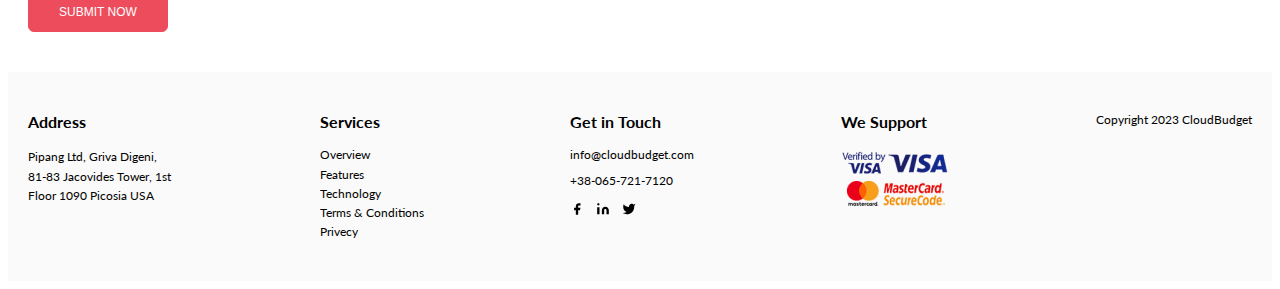
==== commit a5cdaa4b: "Made a mobile mark up" ====
--- a/index.html
+++ b/index.html
@@ -17,7 +17,7 @@
       href="https://fonts.googleapis.com/css2?family=Lato:wght@400;700&display=swap"
       rel="stylesheet"
     />
-    <link rel="stylesheet" href="./main.css" />
+    <link rel="stylesheet" href="./index.css" />
   </head>
   <body>
     <header>
@@ -36,6 +36,11 @@
             <li class="nav-item"><a class="nav-link" href="">contact </a></li>
             <li class="nav-item"><a class="nav-link" href="">sign up </a></li>
           </ul>
+          <button class="burger-btn" type="button">
+            <svg class="burger-icon">
+              <use href="./img/icons.svg#icon-burger"></use>
+            </svg>
+          </button>
         </nav>
         <div class="switch-lang">
           <svg class="switch-lang-icon">
@@ -44,6 +49,37 @@
           EN
         </div>
         <button class="login-btn" type="button">login</button>
+        <div class="menu">
+          <button class="close-menu-btn" type="button">
+            <svg class="close-menu-icon">
+              <use href="./img/icons.svg#icon-close"></use>
+            </svg>
+          </button>
+          <ul class="menu-nav-list list">
+            <li class="menu-nav-item">
+              <a class="nav-link" href="">overview </a>
+            </li>
+            <li class="menu-nav-item">
+              <a class="nav-link" href="">features </a>
+            </li>
+            <li class="menu-nav-item">
+              <a class="nav-link" href="">technology</a>
+            </li>
+            <li class="menu-nav-item">
+              <a class="nav-link" href="">contact </a>
+            </li>
+            <li class="menu-nav-item">
+              <a class="nav-link" href="">sign up </a>
+            </li>
+          </ul>
+          <button class="menu-login-btn" type="button">login</button>
+          <div class="menu-switch-lang">
+            <svg class="switch-lang-icon">
+              <use href="./img/icons.svg#icon-usa"></use>
+            </svg>
+            EN
+          </div>
+        </div>
       </div>
     </header>
     <main>
@@ -73,7 +109,7 @@
             </p>
             <a class="about-link" href="">Learn More</a>
           </div>
-          <span class="about-video-wrapper">
+          <div class="about-video-wrapper">
             <svg class="about-icon">
               <use href="./img/icons.svg#icon-play"></use>
             </svg>
@@ -82,7 +118,7 @@
               src="./img/about-bg.jpg"
               alt="Video about us"
             />
-          </span>
+          </div>
         </div>
       </section>
       <section class="features">
@@ -194,21 +230,21 @@
             </p>
             <ul class="app-list list">
               <li>
-                <a href="">
+                <a href="" class="app-list-link">
                   <svg class="app-icon">
                     <use href="./img/icons.svg#icon-playstore"></use>
                   </svg>
                 </a>
               </li>
               <li>
-                <a href="">
+                <a href="" class="app-list-link">
                   <svg class="app-icon">
                     <use href="./img/icons.svg#icon-appstore"></use>
                   </svg>
                 </a>
               </li>
               <li>
-                <a href="">
+                <a href="" class="app-list-link">
                   <svg class="app-icon">
                     <use href="./img/icons.svg#icon-windows"></use>
                   </svg>
@@ -230,7 +266,7 @@
             <h2 class="section-title">Contact</h2>
             <p class="contact-text">
               Questions or concerns? Just fill out the form below and our
-              support team will get back to you within 24 hours
+              support team will get back to you within 24 hours.
             </p>
           </div>
           <form class="contact-form" action="">
@@ -238,28 +274,40 @@
               <input
                 class="form-first-name"
                 type="text"
-                name="user_first_name"
+                name="userFirstName"
                 placeholder="First Name"
+                required
               />
               <input
                 class="form-last-name"
                 type="text"
-                name="user_last_name"
+                name="userLastName"
                 placeholder="Last Name"
+                required
               />
             </div>
             <input
               class="form-tel"
               type="tel"
-              name="user_tel"
+              name="userTel"
               placeholder="Phone Number"
+              required
             />
-            <input
-              class="form-service"
-              type="text"
-              name="user_service"
-              placeholder="Select Service"
-            />
+            <div class="form-services-wrapper">
+              <input
+                type="text"
+                class="form-selected-service"
+                name="userSelectedService"
+                placeholder="Select Service"
+                readonly
+              />
+              <ul class="form-services-list list">
+                <li class="form-select-item">Secure</li>
+                <li class="form-select-item">Cloud Storage</li>
+                <li class="form-select-item">PDF Download</li>
+                <li class="form-select-item">CSV Download</li>
+              </ul>
+            </div>
             <button class="form-btn" type="submit">submit now</button>
           </form>
         </div>
@@ -334,10 +382,14 @@
         </div>
         <div class="support">
           <h3 class="support-title">We Support</h3>
-          <a href="#"><img src="./img/payments.png" alt="Payments" /></a>
+          <a href="#"
+            ><img src="./img/payments-1.png" alt="Payments" />
+            <img src="./img/payments-2.png" alt="Payments"
+          /></a>
         </div>
         <p class="copyright">Copyright 2023 CloudBudget</p>
       </div>
     </footer>
+    <script type="module" src="./app.js"></script>
   </body>
 </html>
--- a/index.css
+++ b/index.css
@@ -0,0 +1,724 @@
+body {
+    font-family: 'Lato', sans-serif;
+    background-color: var(--white);
+}
+
+:root {
+    --white: #fff;
+    --cloud: #FAFAFA;
+    --black: #000;
+    --orange: #EE3D1B;
+    --pink: #D52047;
+    --light-pink: #ED4C5C;
+}
+
+h1,
+h2,
+h3,
+h4,
+h5,
+h6,
+p {
+    margin: 0;
+    padding: 0;
+}
+
+img {
+    display: block;
+}
+
+svg{
+    pointer-events: none;
+}
+
+button {
+    cursor: pointer;
+    padding: 0;
+}
+
+.list {
+    margin: 0;
+    padding: 0;
+    list-style: none;
+}
+
+/* .container {
+    width: 1110px;
+    margin: 0 auto;
+} */
+
+.section-title {
+    color: inherit;
+    font-size: 20px;
+    font-weight: 600;
+    line-height: normal;
+    text-align: center;
+}
+
+header{
+    padding: 10px 0;
+}
+
+.container{
+    max-width: 100vw;
+    padding: 0 20px;
+    margin: 0 auto;
+}
+
+header .container{
+    padding: 0 10px;
+}
+
+.nav-list{
+    display: none;
+}
+
+.switch-lang{
+    display: none;
+}
+
+.login-btn{
+    display: none;
+}
+
+.header-nav{
+    display: flex;
+    justify-content: space-between;
+}
+
+.header-logo{
+    display: flex;
+    align-items: center;
+    gap: 4px;
+    color: var(--white);
+    font-size: 10pt;
+    font-weight: 700;
+    line-height: normal;
+    text-transform: uppercase;
+    text-decoration: none;
+}
+
+.logo-icon{
+    width: 20px;
+    height: 20px;
+}
+
+.burger-btn{
+    display: grid;
+    place-items: center;
+    width: 30px;
+    height: 30px;
+    background-color: transparent;
+    border: none;
+}
+
+.burger-icon{
+    width: 24px;
+    height: 24px;
+    fill: var(--white);
+}
+
+.menu{
+    position: fixed;
+    top: 0;
+    left: 0;
+    width: 100%;
+    height: 100%;
+    padding: 40px;
+    background-color: #ed4c5c;
+    z-index: 9999;
+
+    pointer-events: none;
+    opacity: 0;
+}
+
+.menu-active{
+    pointer-events: all;
+    opacity: 1;
+}
+
+.close-menu-btn{
+    position: absolute;
+    display: grid;
+    place-items: center;
+    top: 5px;
+    right: 5px;
+    width: 42px;
+    height: 42px;
+    background-color: transparent;
+    border: none;
+}
+
+.close-menu-icon{
+    width: 38px;
+    height: 38px;
+}
+
+.menu-nav-list{
+    display: flex;
+    flex-direction: column;
+    gap: 15px;
+    margin-bottom: 40px;
+}
+
+.menu .nav-link {
+    color: var(--white);
+    font-size: 24px;
+    line-height: normal;
+    text-transform: uppercase;
+    text-decoration: none;
+}
+
+.menu-switch-lang{
+    display: flex;
+    align-items: center;
+    gap: 11px;
+    margin-right: 26px;
+    color: var(--white);
+    font-size: 18px;
+    text-transform: uppercase;
+}
+
+.switch-lang-icon{
+    width: 32px;
+    height: 32px;
+}
+
+.menu-login-btn {
+    min-width: 100px;
+    height: 40px;
+    background-color: transparent;
+    border-radius: 6px;
+    border: 1px solid var(--white);
+    outline: none;
+
+    color: var(--white);
+    text-align: center;
+    font-size: 14px;
+    line-height: 0;
+    text-transform: uppercase;
+    margin-bottom: 20px;
+    transition: color .25s ease-in-out, background-color .25s ease-in-out;
+}
+
+.menu-login-btn:hover,
+.menu-login-btn:focus {
+    background-color: var(--white);
+    color: rgb(235, 54, 41);
+}
+
+/* HERO */
+
+.hero{
+    padding: 50px 0 72px;
+    color: var(--white);
+    text-align: center;
+}
+
+.bg-box {
+    position: absolute;
+    top: 0;
+    z-index: -1;
+    width: 100%;
+    height: 350px;
+    background-image: linear-gradient(90deg, rgba(213, 32, 71, 0.80) 0%, rgba(238, 61, 27, 0.80) 100%), url("./img/hero-bg.jpg");
+    background-size: cover;
+    background-repeat: no-repeat;
+    background-position: center;
+}
+
+.hero .container{
+    display: flex;
+    flex-direction: column;
+    align-items: center;
+    gap: 20px;
+}
+
+.hero-title{
+    font-size: 30px;
+    font-weight: 700;
+    line-height: normal;
+    letter-spacing: 0.054em;
+    text-transform: uppercase;
+}
+
+.hero-text{
+    font-size: 16px;
+    font-weight: 500;
+    line-height: 150%;
+    max-width: 450px;
+    max-width: 280px;
+}
+
+.hero-btn {
+    width: 80px;
+    height: 30px;
+    background-color: var(--white);
+    border: 2px solid var(--white);
+    border-radius: 6px;
+
+    color: var(--pink);
+    font-size: 12px;
+    font-weight: 600;
+    line-height: normal;
+    text-transform: uppercase;
+    transition: color .25s ease-in-out, background-color .25s ease-in-out;
+}
+
+.hero-btn:hover,
+.hero-btn:focus {
+    background-color: transparent;
+    color: var(--white);
+}
+/* HERO */
+
+/* ABOUT */
+.about{
+    padding: 40px 0;
+}
+
+.about-text {
+    color: #000;
+    text-align: justify;
+    font-size: 14px;
+    line-height: 140%;
+    max-width: 445px;
+    margin: 25px 0 5px;
+}
+
+.about-link {
+    color: var(--pink);
+    font-size: 12px;
+    line-height: 140%;
+}
+
+.about-video-wrapper {
+    position: relative;
+    margin-top: 40px;
+}
+
+.about-icon {
+    position: absolute;
+    top: 50%;
+    left: 50%;
+    transform: translate(-50%, -50%);
+    width: 40px;
+    height: 40px;
+}
+
+.about-img {
+    border-radius: 15px;
+    width: 100%;
+    aspect-ratio: 89/62;
+}
+/* ABOUT */
+
+/* FEATURES */
+.features{
+    padding: 40px 0 90px;
+    background-color: var(--cloud);
+    text-align: center;
+    color: var(--black);
+}
+
+.features-list{
+    display: flex;
+    flex-direction: column;
+    align-items: center;
+    gap: 85px;
+    margin-top: 30px;
+}
+
+.features-list li{
+    position: relative;
+    width: 290px;
+    height: 205px;
+    border-radius: 8px;
+    background-repeat: no-repeat;
+    background-size: cover;
+    background-position: center;
+}
+
+.features-card-1{
+    background-image: url("./img/features-1.jpg");
+}
+.features-card-2 {
+    background-image: url("./img/features-2.jpg");
+}
+.features-card-3 {
+    background-image: url("./img/features-3.jpg");
+}
+
+.features-info {
+    position: absolute;
+    top: 90px;
+    left: 50%;
+    display: flex;
+    flex-direction: column;
+    justify-content: space-between;
+    width: 230px;
+    height: 170px;
+    padding: 20px;
+    z-index: 5;
+
+    transform: translateX(-50%);
+    border-radius: 8px;
+    background-color: #FFF;
+    box-shadow: 0px 5px 30px 0px rgba(0, 0, 0, 0.10);
+    text-align: center;
+}
+
+.features-card-title {
+    font-size: 16px;
+    font-weight: 700;
+    line-height: normal;
+}
+
+.features-card-text {
+    font-size: 13px;
+    line-height: 150%;
+}
+
+.features-card-link {
+    color: var(--pink);
+    font-size: 10px;
+    font-weight: 700;
+    line-height: 150%;
+    text-decoration: none;
+}
+/* FEATURES */
+
+/* TECHNOLOGY */
+.technology{
+    padding: 40px 0;
+    text-align: center;
+    color: var(--black);
+}
+
+.technology-list{
+    display: flex;
+    flex-direction: column;
+    justify-content: space-between;
+    align-items: center;
+    gap: 20px;
+    margin-top: 30px;
+}
+
+.technology-card {
+    position: relative;
+    display: flex;
+    flex-direction: column;
+    justify-content: space-between;
+    align-items: center;
+    width: 280px;
+    height: 226px;
+    padding: 65px 0 24px;
+}
+
+
+.technology-icon-box {
+    position: relative;
+    width: 80px;
+    height: 60px;
+}
+
+.technology-icon-1 {
+    position: absolute;
+    top: -10px;
+    left: 50%;
+    transform: translateX(-50%);
+    width: 70px;
+    height: 70px;
+}
+
+.technology-icon-2 {
+    width: 65px;
+    height: 65px;
+}
+
+.technology-icon-3 {
+    position: absolute;
+    top: -11px;
+    left: 50%;
+    transform: translateX(-50%);
+    width: 72px;
+    height: 72px;
+}
+
+.technology-icon-4 {
+    width: 56px;
+    height: 60px;
+}
+
+.technology-card-title {
+    font-size: 18px;
+    font-weight: 700;
+    line-height: normal;
+}
+
+.technology-card-text {
+    font-size: 12px;
+    line-height: normal;
+    max-width: 191px;
+}
+
+.technology-card-bg-text {
+    position: absolute;
+    top: 0;
+    color: rgba(16, 16, 16, 0.08);
+    font-size: 100px;
+    font-weight: 700;
+    line-height: normal;
+}
+/* TECHNOLOGY */
+
+/* APP */
+.app{
+    padding: 40px 0;
+    background-color: var(--light-pink);
+    color: var(--white);
+}
+
+.app .container{
+    display: grid;
+    place-items: center;
+}
+
+.app-info {
+    margin-bottom: 30px;
+}
+
+.app-text {
+    font-size: 14px;
+    line-height: 140%;
+    margin: 30px 0;
+    text-align: justify;
+}
+
+.app-list {
+    display: flex;
+    gap: 20px;
+}
+
+.app-list-link{
+    display: block;
+}
+
+.app-icon {
+    width: 30px;
+    height: 30px;
+}
+
+.app-imgs-box {
+    position: relative;
+    display: grid;
+    place-items: center;
+    width: 100%;
+    max-width: 425px;
+}
+
+.app-imgs-box img {
+    border-radius: 16px;
+}
+
+.app-img-main {
+    z-index: 2;
+    width: 240px;
+}
+
+.app-img-right {
+    position: absolute;
+    right: 0;
+    width: 200px;
+}
+
+.app-img-left {
+    position: absolute;
+    left: 0;
+    width: 200px;
+}
+
+.app-bg-color {
+    position: absolute;
+    width: 100%;
+    height: 100%;
+    background-color: rgba(237, 76, 92, 0.5);
+    z-index: 1;
+}
+/* APP */
+
+/* CONTACTS */
+.contact{
+    padding: 40px 0;
+}
+
+.contact-wrapper {
+    margin-bottom: 30px;
+}
+
+.contact-text{
+    text-align: justify;
+    font-size: 14px;
+    line-height: 1.4;
+    margin-top: 30px;
+}
+
+.contact-form input {
+    border-radius: 6px;
+    border: 1px solid #888;
+    padding: 10px 20px;
+    outline: none;
+    height: 40px;
+    width: 100%;
+
+    color: rgba(19, 39, 67, 0.90);
+    font-size: 16px;
+    line-height: normal;
+    margin-bottom: 15px;
+}
+
+.form-btn {
+    width: 140px;
+    height: 40px;
+    border-radius: 6px;
+    border: 1px solid var(--light-pink);
+    background: var(--light-pink);
+
+    color: var(--white);
+    font-size: 12px;
+    line-height: normal;
+    text-transform: uppercase;
+}
+
+.form-services-wrapper{
+    position: relative;
+}
+
+.form-selected-service{
+    border-radius: 6px;
+    border: 1px solid #888;
+    padding: 10px 20px;
+    height: 40px;
+    width: 100%;
+    
+    color: rgba(19, 39, 67, 0.70);
+    font-size: 16px;
+    line-height: normal;
+    margin-bottom: 17px;
+    cursor: pointer;
+}
+
+.form-services-list{
+    position: absolute;
+    display: flex;
+    flex-direction: column;
+    background-color: #fff;
+    bottom: 62px;
+    width: 100%;
+    border-radius: 6px;
+    box-shadow: 0px 2px 20px #3c3c3c70;
+    padding: 2px;
+
+    opacity: 0;
+    pointer-events: none;
+    transition: opacity .4s ease-in-out;
+}
+
+.form-services-list.selecting{
+    opacity: 1;
+    pointer-events: all;
+}
+
+.form-select-item{
+    padding: 10px 20px;
+    border-radius: 6px;
+    color: rgba(19, 39, 67, 0.70);
+    font-size: 16px;
+    line-height: 1.5;
+    cursor: pointer;
+    transition: background-color .15s ease-in-out .05s;
+}
+
+.form-select-item:hover,
+.form-select-item:focus{
+    background-color: hsla(0, 0%, 24%, 0.15);
+}
+/* CONTACTS */
+
+/* FOOTER */
+footer {
+    padding: 40px 0;
+    background-color: var(--cloud);
+    color: var(--black);
+}
+
+footer .container{
+    display: flex;
+    flex-wrap: wrap;
+    justify-content: space-between;
+    gap: 20px;
+}
+
+footer h3 {
+    margin-bottom: 16px;
+    font-size: 16px;
+    font-weight: 700;
+    line-height: normal;
+}
+
+.footer-address-link {
+    display: block;
+    color: inherit;
+    font-size: 12px;
+    line-height: 1.6;
+    max-width: 145px;
+    text-decoration: none;
+}
+
+.footer-srvices-title{
+    margin-bottom: 14px;
+}
+
+.footer-services-item {
+    line-height: 0;
+    text-transform: capitalize;
+}
+
+.footer-services-link {
+    color: inherit;
+    font-size: 12px;
+    text-decoration: none;
+    line-height: 1.6;
+}
+
+.footer-contact-list {
+    display: flex;
+    flex-direction: column;
+    gap: 11px;
+    line-height: 0;
+}
+
+.footer-contact-link {
+    color: inherit;
+    font-size: 12px;
+    line-height: normal;
+    text-decoration: none;
+}
+
+.footer-social-list {
+    display: flex;
+    gap: 12px;
+    margin-top: 12px;
+}
+
+.footer-social-icon {
+    width: 14px;
+    height: 14px;
+}
+
+.copyright {
+    font-size: 12px;
+    font-style: normal;
+    font-weight: 400;
+    line-height: normal;
+}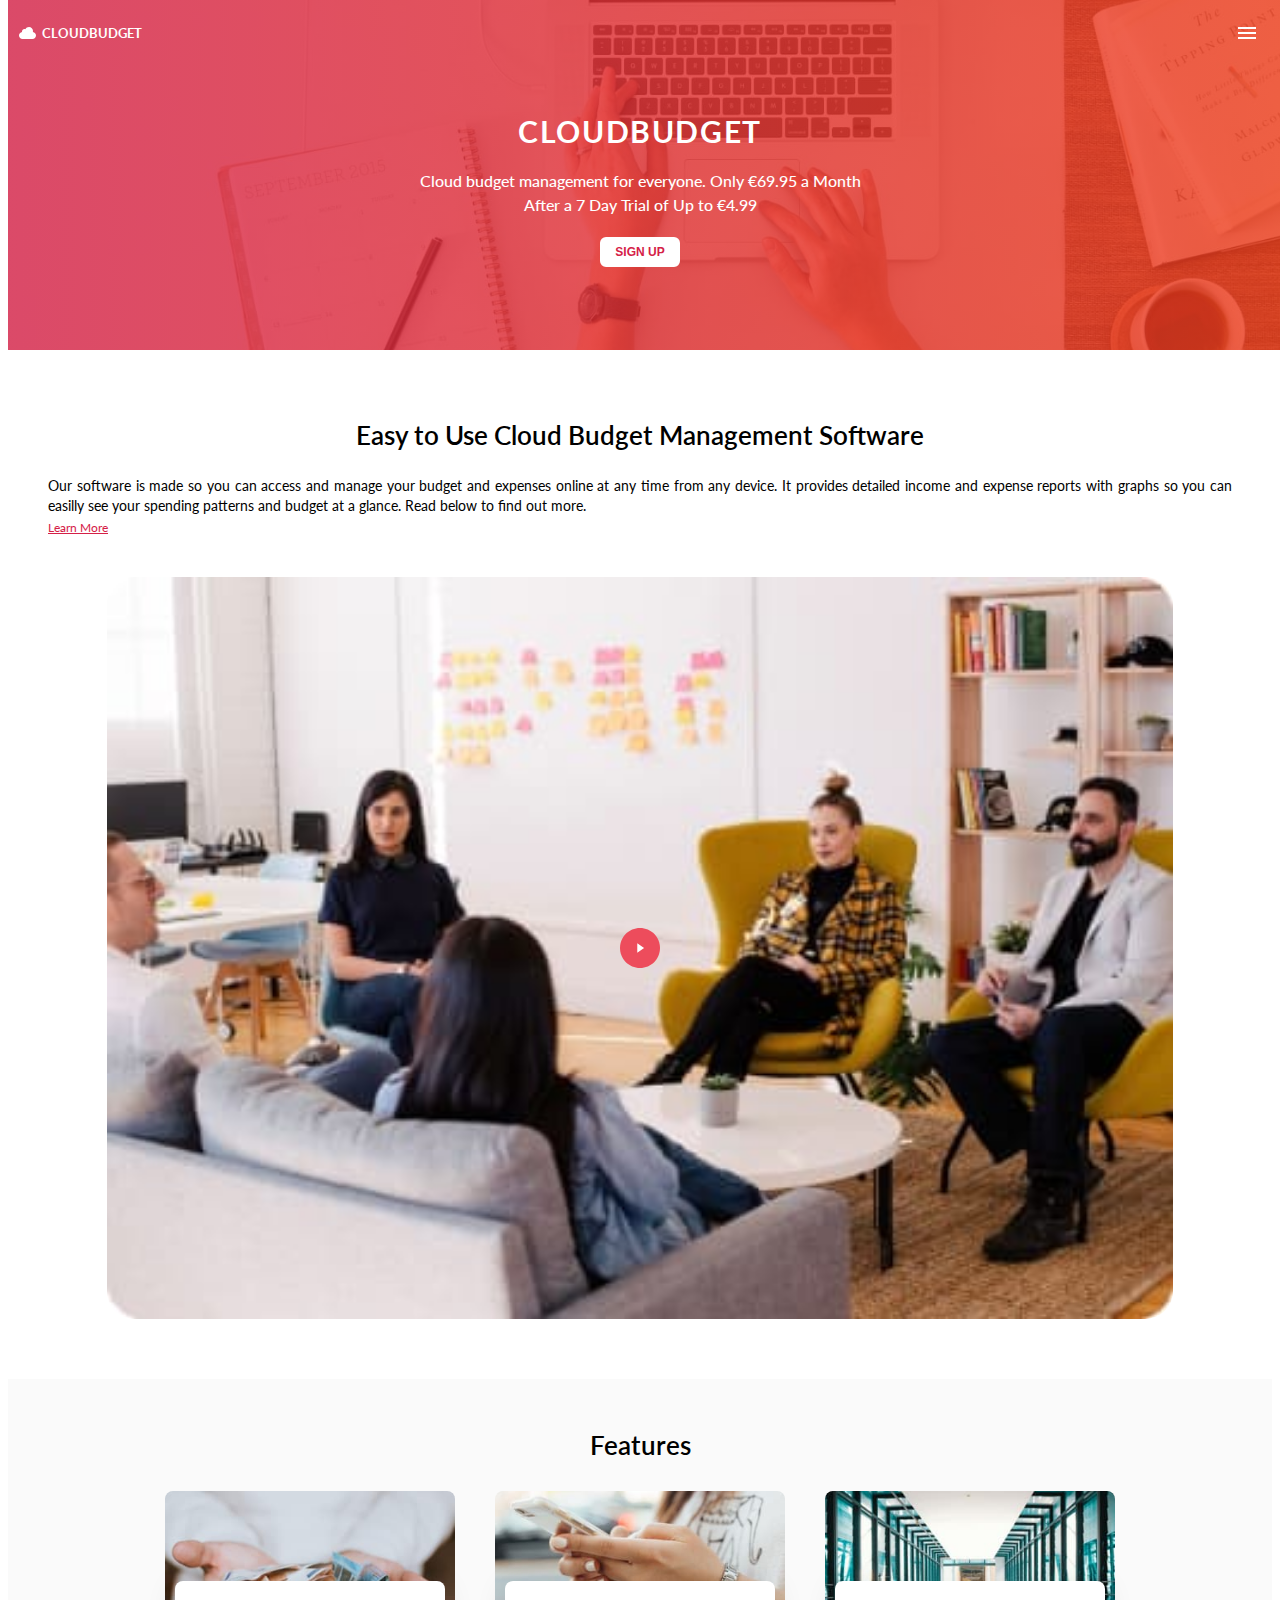
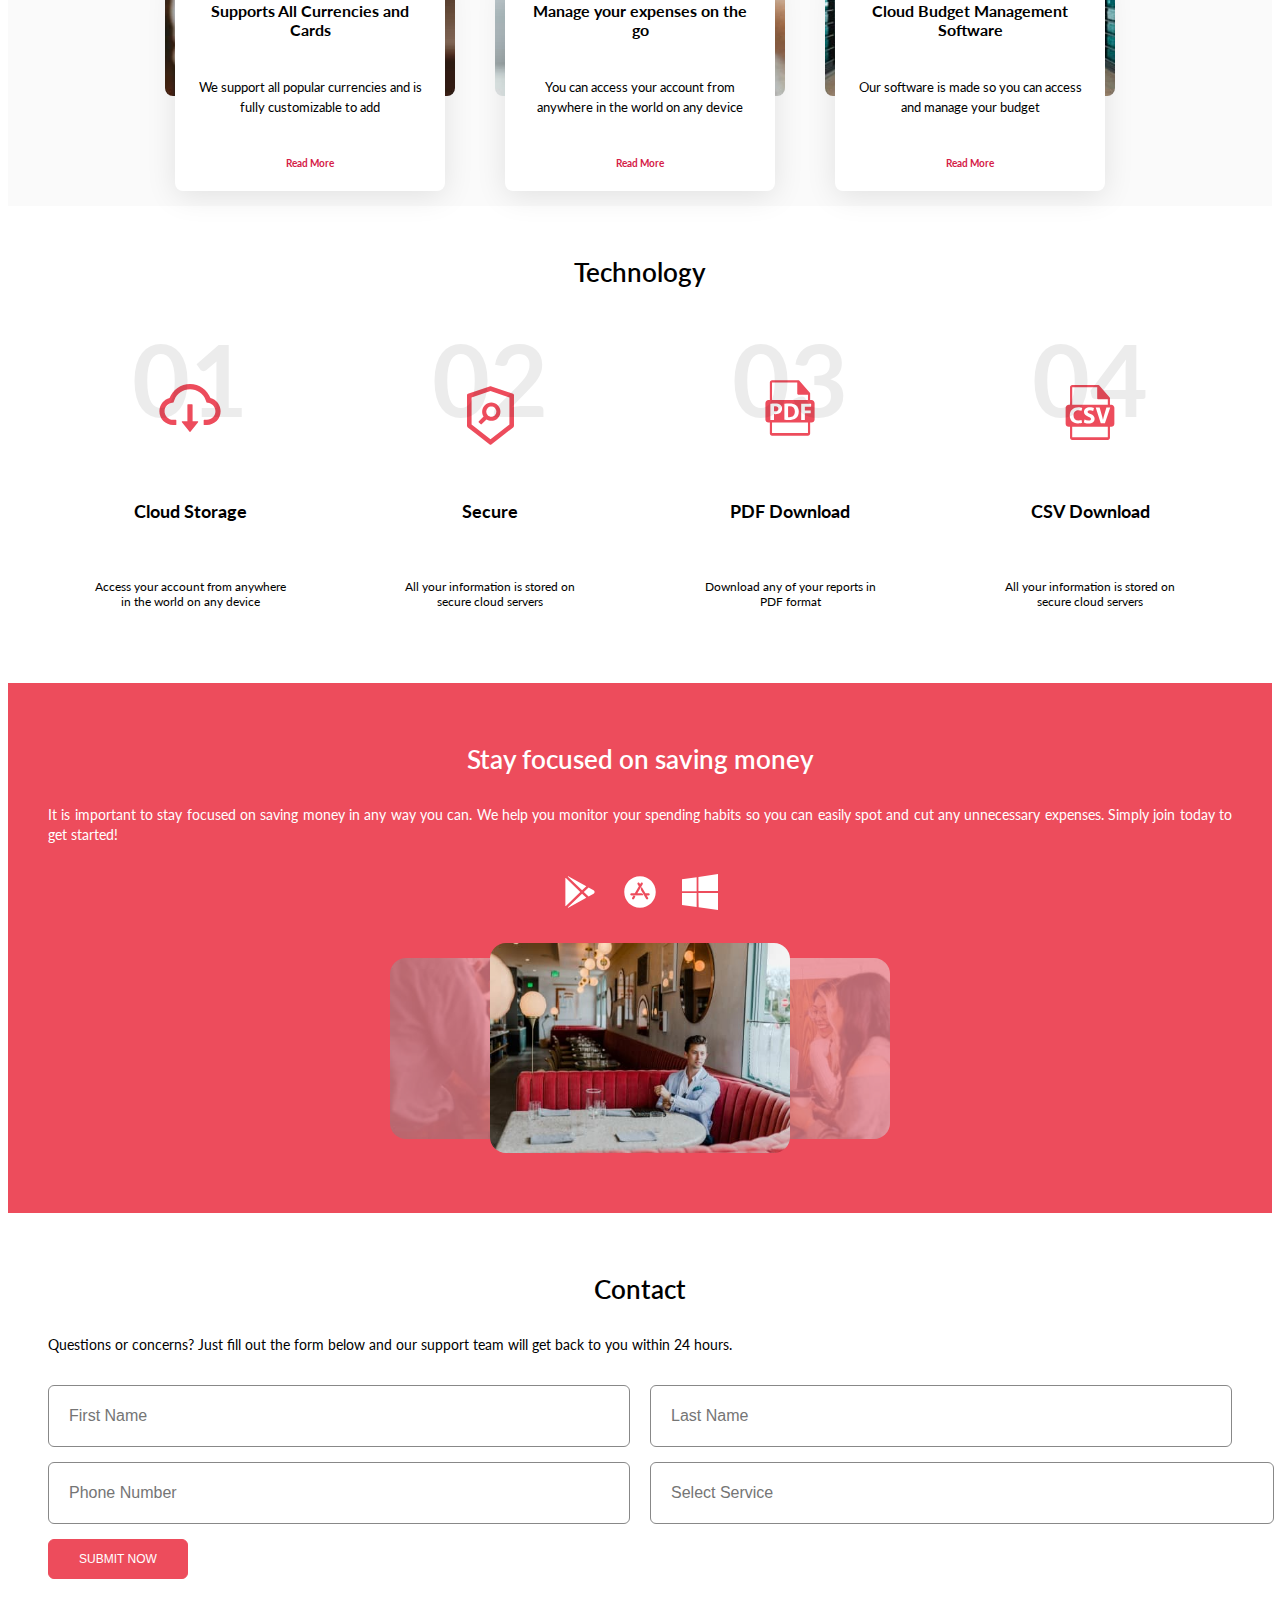
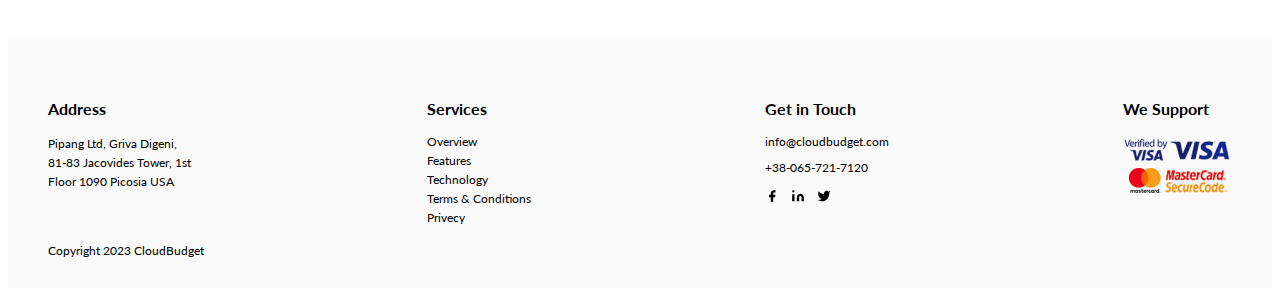
==== commit 850d728b: "Added an adaptive for tablets" ====
--- a/index.html
+++ b/index.html
@@ -30,11 +30,19 @@
             CloudBudget
           </a>
           <ul class="nav-list list">
-            <li class="nav-item"><a class="nav-link" href="">overview </a></li>
-            <li class="nav-item"><a class="nav-link" href="">features </a></li>
-            <li class="nav-item"><a class="nav-link" href="">technology</a></li>
-            <li class="nav-item"><a class="nav-link" href="">contact </a></li>
-            <li class="nav-item"><a class="nav-link" href="">sign up </a></li>
+            <li class="nav-item">
+              <a class="nav-link" href="#about">overview </a>
+            </li>
+            <li class="nav-item">
+              <a class="nav-link" href="#features"> features </a>
+            </li>
+            <li class="nav-item">
+              <a class="nav-link" href="#technology"> technology </a>
+            </li>
+            <li class="nav-item">
+              <a class="nav-link" href="#contact">contact </a>
+            </li>
+            <li class="nav-item"><a class="nav-link" href="#">sign up </a></li>
           </ul>
           <button class="burger-btn" type="button">
             <svg class="burger-icon">
@@ -49,37 +57,6 @@
           EN
         </div>
         <button class="login-btn" type="button">login</button>
-        <div class="menu">
-          <button class="close-menu-btn" type="button">
-            <svg class="close-menu-icon">
-              <use href="./img/icons.svg#icon-close"></use>
-            </svg>
-          </button>
-          <ul class="menu-nav-list list">
-            <li class="menu-nav-item">
-              <a class="nav-link" href="">overview </a>
-            </li>
-            <li class="menu-nav-item">
-              <a class="nav-link" href="">features </a>
-            </li>
-            <li class="menu-nav-item">
-              <a class="nav-link" href="">technology</a>
-            </li>
-            <li class="menu-nav-item">
-              <a class="nav-link" href="">contact </a>
-            </li>
-            <li class="menu-nav-item">
-              <a class="nav-link" href="">sign up </a>
-            </li>
-          </ul>
-          <button class="menu-login-btn" type="button">login</button>
-          <div class="menu-switch-lang">
-            <svg class="switch-lang-icon">
-              <use href="./img/icons.svg#icon-usa"></use>
-            </svg>
-            EN
-          </div>
-        </div>
       </div>
     </header>
     <main>
@@ -94,7 +71,7 @@
         </div>
         <div class="bg-box"></div>
       </section>
-      <section class="about">
+      <section class="about" id="about">
         <div class="container">
           <div class="about-info-wrapper">
             <h2 class="section-title">
@@ -106,8 +83,8 @@
               income and expense reports with graphs so you can easilly see your
               spending patterns and budget at a glance. Read below to find out
               more.
+              <a class="about-link" href="">Learn More</a>
             </p>
-            <a class="about-link" href="">Learn More</a>
           </div>
           <div class="about-video-wrapper">
             <svg class="about-icon">
@@ -121,7 +98,7 @@
           </div>
         </div>
       </section>
-      <section class="features">
+      <section class="features" id="features">
         <div class="container">
           <h2 class="section-title">Features</h2>
           <ul class="features-list list">
@@ -163,7 +140,7 @@
           </ul>
         </div>
       </section>
-      <section class="technology">
+      <section class="technology" id="technology">
         <div class="container">
           <h2 class="section-title">Technology</h2>
           <ul class="technology-list list">
@@ -260,7 +237,7 @@
           </div>
         </div>
       </section>
-      <section class="contact">
+      <section class="contact" id="contact">
         <div class="container">
           <div class="contact-wrapper">
             <h2 class="section-title">Contact</h2>
@@ -286,27 +263,29 @@
                 required
               />
             </div>
-            <input
-              class="form-tel"
-              type="tel"
-              name="userTel"
-              placeholder="Phone Number"
-              required
-            />
-            <div class="form-services-wrapper">
+            <div class="form-tel-services-wrapper">
               <input
-                type="text"
-                class="form-selected-service"
-                name="userSelectedService"
-                placeholder="Select Service"
-                readonly
+                class="form-tel"
+                type="tel"
+                name="userTel"
+                placeholder="Phone Number"
+                required
               />
-              <ul class="form-services-list list">
-                <li class="form-select-item">Secure</li>
-                <li class="form-select-item">Cloud Storage</li>
-                <li class="form-select-item">PDF Download</li>
-                <li class="form-select-item">CSV Download</li>
-              </ul>
+              <div class="form-services-wrapper">
+                <input
+                  type="text"
+                  class="form-selected-service"
+                  name="userSelectedService"
+                  placeholder="Select Service"
+                  readonly
+                />
+                <ul class="form-services-list list">
+                  <li class="form-select-item">Secure</li>
+                  <li class="form-select-item">Cloud Storage</li>
+                  <li class="form-select-item">PDF Download</li>
+                  <li class="form-select-item">CSV Download</li>
+                </ul>
+              </div>
             </div>
             <button class="form-btn" type="submit">submit now</button>
           </form>
@@ -317,7 +296,10 @@
       <div class="container">
         <div class="footer-address">
           <h3 class="footer-address-title">Address</h3>
-          <a class="footer-address-link" href="">
+          <a
+            class="footer-address-link"
+            href="https://www.google.com/maps/search/USA+Georgiou+Griva+Digeni+81/@34.6913317,33.0588509,17z/data=!3m1!4b1?entry=ttu"
+          >
             Pipang Ltd, Griva Digeni,<br />
             81-83 Jacovides Tower, 1st Floor 1090 Picosia USA
           </a>
@@ -326,13 +308,13 @@
           <h3 class="footer-srvices-title">Services</h3>
           <ul class="footer-services-list list">
             <li class="footer-services-item">
-              <a class="footer-services-link" href="#">Overview </a>
+              <a class="footer-services-link" href="#about">Overview </a>
             </li>
             <li class="footer-services-item">
-              <a class="footer-services-link" href="#">Features </a>
+              <a class="footer-services-link" href="#features">Features </a>
             </li>
             <li class="footer-services-item">
-              <a class="footer-services-link" href="#">Technology </a>
+              <a class="footer-services-link" href="#technology">Technology </a>
             </li>
             <li class="footer-services-item">
               <a class="footer-services-link" href="#">Terms & Conditions</a>
@@ -358,21 +340,21 @@
           </ul>
           <ul class="footer-social-list list">
             <li>
-              <a class="footer-social-link" href="">
+              <a class="footer-social-link" href="https://www.facebook.com/">
                 <svg class="footer-social-icon">
                   <use href="./img/icons.svg#icon-facebook"></use>
                 </svg>
               </a>
             </li>
             <li>
-              <a class="footer-social-link" href="">
+              <a class="footer-social-link" href="https://www.linkedin.com/">
                 <svg class="footer-social-icon">
                   <use href="./img/icons.svg#icon-linkedin"></use>
                 </svg>
               </a>
             </li>
             <li>
-              <a class="footer-social-link" href="">
+              <a class="footer-social-link" href="https://twitter.com/">
                 <svg class="footer-social-icon">
                   <use href="./img/icons.svg#icon-twitter"></use>
                 </svg>
@@ -390,6 +372,51 @@
         <p class="copyright">Copyright 2023 CloudBudget</p>
       </div>
     </footer>
+    <div class="backdrop">
+      <div class="menu">
+        <button class="close-menu-btn" type="button">
+          <svg class="close-menu-icon">
+            <use href="./img/icons.svg#icon-close"></use>
+          </svg>
+        </button>
+        <div>
+          <ul class="menu-nav-list list">
+            <li class="menu-nav-item">
+              <a class="nav-link" href="#about" data-link="menu">overview </a>
+            </li>
+            <li class="menu-nav-item">
+              <a class="nav-link" href="#features" data-link="menu"
+                >features
+              </a>
+            </li>
+            <li class="menu-nav-item">
+              <a class="nav-link" href="#technology" data-link="menu"
+                >technology</a
+              >
+            </li>
+            <li class="menu-nav-item">
+              <a class="nav-link" href="#contact" data-link="menu">contact </a>
+            </li>
+          </ul>
+          <div class="menu-switch-lang">
+            <svg class="switch-lang-icon">
+              <use href="./img/icons.svg#icon-usa"></use>
+            </svg>
+            EN
+          </div>
+        </div>
+        <div class="menu-btns-wrapper">
+          <button class="menu-btn" type="button">sign up</button>
+          <button class="menu-btn" type="button">log in</button>
+        </div>
+        <div class="cloud">
+          <div class="cloud-1"></div>
+          <div class="cloud-2"></div>
+          <div class="cloud-3"></div>
+          <div class="cloud-4"></div>
+        </div>
+      </div>
+    </div>
     <script type="module" src="./app.js"></script>
   </body>
 </html>
--- a/index.css
+++ b/index.css
@@ -10,6 +10,8 @@
     --orange: #EE3D1B;
     --pink: #D52047;
     --light-pink: #ED4C5C;
+    scroll-behavior: smooth;
+    -webkit-tap-highlight-color: transparent;
 }
 
 h1,
@@ -57,6 +59,7 @@
 
 header{
     padding: 10px 0;
+    z-index: 9;
 }
 
 .container{
@@ -118,21 +121,37 @@
     fill: var(--white);
 }
 
-.menu{
+.backdrop{
     position: fixed;
     top: 0;
-    left: 0;
+    right: 0;
     width: 100%;
     height: 100%;
-    padding: 40px;
-    background-color: #ed4c5c;
-    z-index: 9999;
+    z-index: 99;
+    background-color: rgb(250, 250, 250, 0.4);
 
     pointer-events: none;
     opacity: 0;
-}
-
-.menu-active{
+    transition: opacity .25s ease-in-out;
+}
+
+.menu{
+    display: flex;
+    flex-direction: column;
+    justify-content: space-between;
+    position: fixed;
+    top: 0;
+    right: 0;
+    width: 100%;
+    max-width: 425px;
+    height: 100%;
+    padding: 40px;
+    overflow: hidden;
+    background-image: linear-gradient(90deg, rgba(213, 32, 71, 0.80) 0%, rgba(238, 61, 27, 0.80) 100%), linear-gradient(to top, rgba(255, 255, 255, 1), rgba(255, 255, 255, 1) 100%);
+    z-index: 9999;
+}
+
+.backdrop-active{
     pointer-events: all;
     opacity: 1;
 }
@@ -159,17 +178,19 @@
     flex-direction: column;
     gap: 15px;
     margin-bottom: 40px;
+    z-index: 99999;
 }
 
 .menu .nav-link {
     color: var(--white);
     font-size: 24px;
     line-height: normal;
-    text-transform: uppercase;
+    text-transform: capitalize;
     text-decoration: none;
 }
 
 .menu-switch-lang{
+    position: absolute;
     display: flex;
     align-items: center;
     gap: 11px;
@@ -177,6 +198,7 @@
     color: var(--white);
     font-size: 18px;
     text-transform: uppercase;
+    z-index: 99999;
 }
 
 .switch-lang-icon{
@@ -184,28 +206,91 @@
     height: 32px;
 }
 
-.menu-login-btn {
+.menu-btns-wrapper{
+    display: flex;
+    justify-content: space-around;
+    z-index: 99999;
+}
+
+.menu-btn {
     min-width: 100px;
     height: 40px;
-    background-color: transparent;
+    background-color: #fff;
     border-radius: 6px;
-    border: 1px solid var(--white);
+    border: 0.1em solid var(--pink);
     outline: none;
 
-    color: var(--white);
+    color: var(--pink);
     text-align: center;
     font-size: 14px;
     line-height: 0;
     text-transform: uppercase;
-    margin-bottom: 20px;
     transition: color .25s ease-in-out, background-color .25s ease-in-out;
 }
 
-.menu-login-btn:hover,
-.menu-login-btn:focus {
-    background-color: var(--white);
-    color: rgb(235, 54, 41);
-}
+.menu-btn:hover,
+.menu-btn:focus {
+    background-image: linear-gradient(90deg, rgba(213, 32, 71, 0.80) 0%, rgba(238, 61, 27, 0.80) 100%), linear-gradient(to top, rgba(255, 255, 255, 1), rgba(255, 255, 255, 1) 100%);
+    color: #fff;
+}
+
+.cloud{
+    position: absolute;
+    bottom: -20px;
+    left: 36%;
+    transform: translate(-50%);
+    min-width: 320px;
+    max-width: 100%;
+    height: 200px;
+    z-index: 99991;
+}
+
+.cloud-1{
+    position: absolute;
+    right: -50px;
+    width: 78%;
+    height: 250px;
+    border-radius: 50%;
+    background-color: #fff;
+    box-shadow: 1px 1px 15px rgba(157, 50, 50, 0.5);
+    border-top: 7px solid #ebe9e9;
+    border-left: 2px solid #ebe9e9;
+}
+
+.cloud-2{
+    position: absolute;
+    left: 60px;
+    top: 40px;
+    width: 110px;
+    height: 110px;
+    border-radius: 50%;
+    background-color: #fff;
+    border-top: 3px solid #ebe9e9;
+    border-left: 4px solid #ebe9e9;
+}
+
+.cloud-3{
+    position: absolute;
+    left: -40px;
+    bottom: -120px;
+    width: 230px;
+    height: 230px;
+    border-radius: 50%;
+    background-color: #fff;
+    border-top: 5px solid #f6f5f5;
+}
+
+.cloud-4{
+    position: absolute;
+    width: 300px;
+    height: 300px;
+    right: -220px;
+    bottom: -150px;
+    border-radius: 50%;
+    background-color: #fff;
+    border-top: 5px solid #f6f5f5;
+}
+
 
 /* HERO */
 
@@ -283,13 +368,15 @@
     font-size: 14px;
     line-height: 140%;
     max-width: 445px;
-    margin: 25px 0 5px;
+    margin: 25px 0;
 }
 
 .about-link {
+    display: block;
     color: var(--pink);
     font-size: 12px;
     line-height: 140%;
+    margin-top: 5px;
 }
 
 .about-video-wrapper {
@@ -307,7 +394,7 @@
 }
 
 .about-img {
-    border-radius: 15px;
+    border-radius: 28px;
     width: 100%;
     aspect-ratio: 89/62;
 }
@@ -574,6 +661,12 @@
     color: rgba(19, 39, 67, 0.90);
     font-size: 16px;
     line-height: normal;
+}
+
+.form-full-name, .form-tel-services-wrapper{
+    display: flex;
+    flex-direction: column;
+    gap: 15px;
     margin-bottom: 15px;
 }
 
@@ -604,7 +697,6 @@
     color: rgba(19, 39, 67, 0.70);
     font-size: 16px;
     line-height: normal;
-    margin-bottom: 17px;
     cursor: pointer;
 }
 
@@ -653,6 +745,7 @@
 }
 
 footer .container{
+    position: relative;
     display: flex;
     flex-wrap: wrap;
     justify-content: space-between;
@@ -721,4 +814,113 @@
     font-style: normal;
     font-weight: 400;
     line-height: normal;
+}
+
+@media screen and (min-width: 426px) {
+    .section-title {
+        font-size: 26px;
+        font-weight: 600;
+    }
+
+    .container {
+        max-width: 100vw;
+        padding: 0 40px;
+        margin: 0 auto;
+    }
+
+    .hero{
+        padding: 55px 0 92px;
+    }
+
+    .hero-text{
+        min-width: 450px;
+    }
+
+    .about{
+        padding: 60px 0;
+    }
+
+    .about-text{
+        min-width: 100%;
+    }
+
+    .about-video-wrapper{
+        display: grid;
+        place-items: center;
+    }
+
+    .about-img{
+        width: 90%;
+    }
+
+    .features{
+        padding: 50px 0 110px;
+    }
+
+    .features-list{
+        flex-direction: row;
+        align-items: center;
+        justify-content: center;
+        flex-wrap: wrap;
+        gap: 85px 40px;
+    }
+
+    .technology{
+        padding: 50px 0;
+    }
+
+    .technology-list{
+        flex-wrap: wrap;
+        flex-direction: row;
+        justify-content: center;
+    }
+
+    .app{
+        padding: 60px 0;
+    }
+
+    .app-list{
+        justify-content: center;
+        gap: 24px;
+    }
+    
+    .app-icon{
+        width: 36px;
+        height: 36px;
+    }
+
+    .app-imgs-box{
+        max-width: 500px;
+    }
+
+    .app-img-main{
+        width: 300px;
+    }
+
+    .app-img-left, .app-img-right{
+        width: 260px;
+    }
+
+    .contact{
+        padding: 60px 0;
+    }
+
+    .form-full-name, .form-tel-services-wrapper{
+        display: flex;
+        flex-direction: row;
+        gap: 20px;
+    }
+
+    .form-services-wrapper{
+        min-width: calc((100% - 20px) / 2);
+    }
+
+    footer{
+        padding: 60px 0;
+    }
+
+    .copyright{
+        position: absolute;
+        bottom: -30px;
+    }
 }